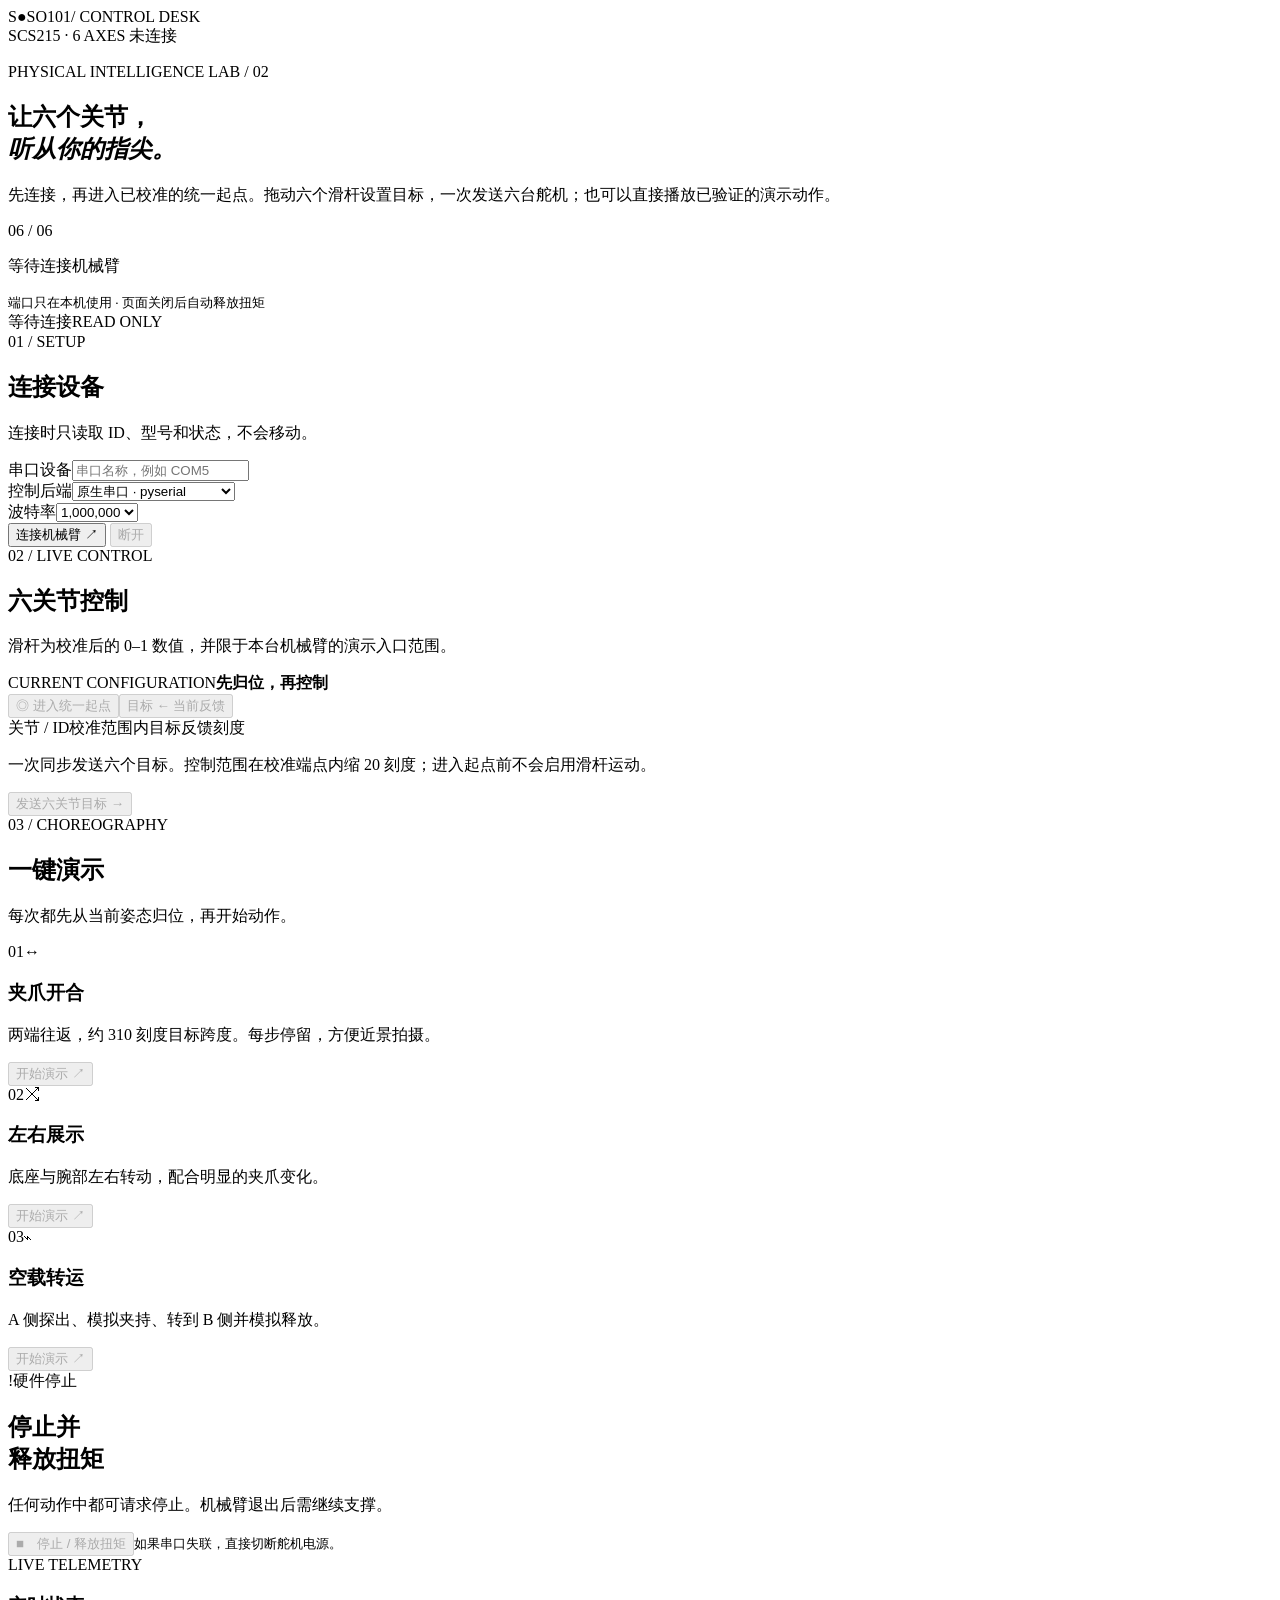
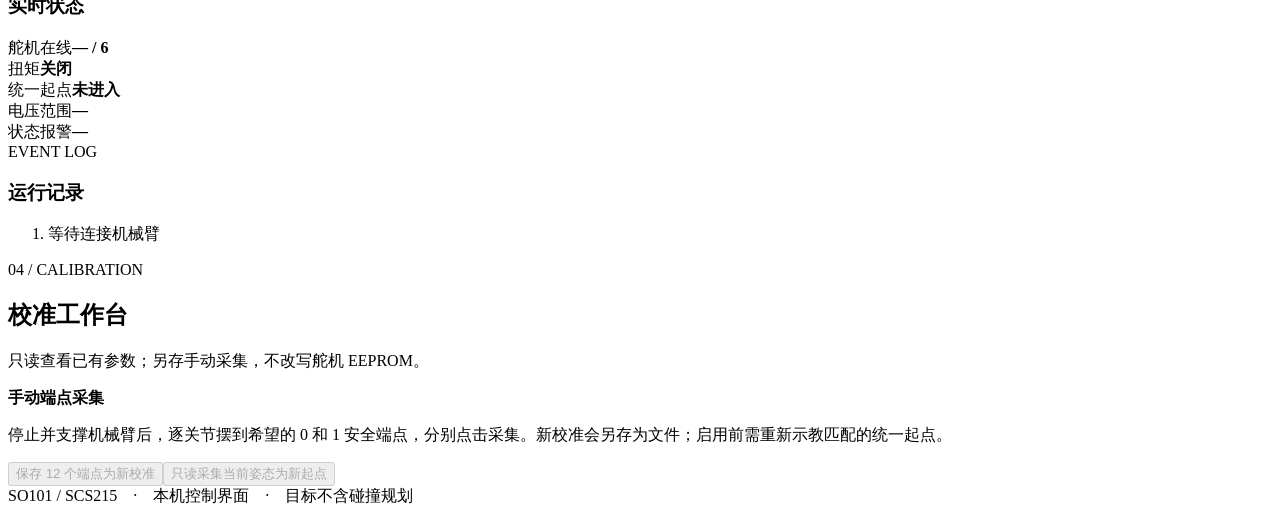
==== src/eai_robot/arm/desk_assets/index.html @ 9f1001ba "Add portable SCS215 six-joint control and documentation" ====
<!doctype html>
<html lang="zh-CN">
<head>
  <meta charset="utf-8">
  <meta name="viewport" content="width=device-width, initial-scale=1">
  <meta name="theme-color" content="#121d26">
  <title>SO101 · 六关节控制台</title>
  <link rel="stylesheet" href="/app.css">
  <script src="/app.js" defer></script>
</head>
<body>
  <div class="app-shell">
    <header class="topbar">
      <div class="brand"><span class="brand-symbol">S<span class="brand-dot">●</span></span><span>SO101<span class="brand-sub">/ CONTROL DESK</span></span></div>
      <div class="header-right"><span class="eyebrow">SCS215 · 6 AXES</span><span id="connection-badge" class="status-pill"><i></i> 未连接</span></div>
    </header>

    <main>
      <section class="hero">
        <div>
          <p class="kicker">PHYSICAL INTELLIGENCE LAB / 02</p>
          <h1>让六个关节，<br><em>听从你的指尖。</em></h1>
          <p class="hero-copy">先连接，再进入已校准的统一起点。拖动六个滑杆设置目标，一次发送六台舵机；也可以直接播放已验证的演示动作。</p>
        </div>
        <div class="hero-meter" aria-label="当前连接摘要">
          <div class="meter-mark">06<span> / 06</span></div>
          <span class="meter-line"></span>
          <p id="hero-state">等待连接机械臂</p>
          <small>端口只在本机使用 · 页面关闭后自动释放扭矩</small>
        </div>
      </section>

      <div class="status-ribbon" role="status" aria-live="polite"><span class="ribbon-bullet"></span><span id="status-text">等待连接</span><span id="motion-label">READ ONLY</span></div>

      <section class="workspace-grid">
        <div class="main-column">
          <div class="section-head"><div><span class="section-index">01 / SETUP</span><h2>连接设备</h2></div><p>连接时只读取 ID、型号和状态，不会移动。</p></div>
          <div class="panel connection-panel">
            <div class="form-field port-field"><label for="device-port">串口设备</label><input id="device-port" type="text" spellcheck="false" autocomplete="off" placeholder="串口名称，例如 COM5"></div>
            <div class="form-field"><label for="backend">控制后端</label><select id="backend"><option value="serial">原生串口 · pyserial</option><option value="lerobot">LeRobot · SCS215 适配</option></select></div>
            <div class="form-field baud-field"><label for="baudrate">波特率</label><select id="baudrate"><option value="1000000">1,000,000</option><option value="500000">500,000</option><option value="250000">250,000</option><option value="115200">115,200</option></select></div>
            <button id="connect-btn" class="button button-dark">连接机械臂 <span aria-hidden="true">↗</span></button>
            <button id="disconnect-btn" class="button button-ghost" disabled>断开</button>
          </div>

          <div class="section-head control-head"><div><span class="section-index">02 / LIVE CONTROL</span><h2>六关节控制</h2></div><p>滑杆为校准后的 0–1 数值，并限于本台机械臂的演示入口范围。</p></div>
          <div class="panel arm-panel">
            <div class="arm-panel-top"><div><span class="mini-eyebrow">CURRENT CONFIGURATION</span><strong>先归位，再控制</strong></div><div class="arm-panel-actions"><button id="home-btn" class="button button-light" disabled>◎ 进入统一起点</button><button id="reset-target-btn" class="button button-plain" disabled>目标 ← 当前反馈</button></div></div>
            <div class="axis-header"><span>关节 / ID</span><span>校准范围内目标</span><span>反馈刻度</span></div>
            <div id="axis-list" class="axis-list"></div>
            <div class="arm-panel-bottom"><p>一次同步发送六个目标。控制范围在校准端点内缩 20 刻度；进入起点前不会启用滑杆运动。</p><button id="send-btn" class="button button-primary" disabled>发送六关节目标 <span aria-hidden="true">→</span></button></div>
          </div>

          <div class="section-head"><div><span class="section-index">03 / CHOREOGRAPHY</span><h2>一键演示</h2></div><p>每次都先从当前姿态归位，再开始动作。</p></div>
          <div class="demo-grid">
            <article class="demo-card"><span class="demo-number">01</span><span class="demo-glyph">↔</span><h3>夹爪开合</h3><p>两端往返，约 310 刻度目标跨度。每步停留，方便近景拍摄。</p><button data-demo="gripper" class="button demo-button" disabled>开始演示 <span>↗</span></button></article>
            <article class="demo-card"><span class="demo-number">02</span><span class="demo-glyph">⤨</span><h3>左右展示</h3><p>底座与腕部左右转动，配合明显的夹爪变化。</p><button data-demo="showcase" class="button demo-button" disabled>开始演示 <span>↗</span></button></article>
            <article class="demo-card"><span class="demo-number">03</span><span class="demo-glyph">⌁</span><h3>空载转运</h3><p>A 侧探出、模拟夹持、转到 B 侧并模拟释放。</p><button data-demo="transfer" class="button demo-button" disabled>开始演示 <span>↗</span></button></article>
          </div>
        </div>

        <aside class="side-column">
          <div class="safety-panel"><div class="safety-top"><span class="safety-icon">!</span><span>硬件停止</span></div><h2>停止并<br>释放扭矩</h2><p>任何动作中都可请求停止。机械臂退出后需继续支撑。</p><button id="stop-btn" class="stop-button" disabled>■　停止 / 释放扭矩</button><small>如果串口失联，直接切断舵机电源。</small></div>
          <div class="telemetry-panel"><span class="section-index">LIVE TELEMETRY</span><h3>实时状态</h3><div class="telemetry-row"><span>舵机在线</span><strong id="online-count">— / 6</strong></div><div class="telemetry-row"><span>扭矩</span><strong id="torque-state">关闭</strong></div><div class="telemetry-row"><span>统一起点</span><strong id="home-state">未进入</strong></div><div class="telemetry-row"><span>电压范围</span><strong id="voltage-range">—</strong></div><div class="telemetry-row"><span>状态报警</span><strong id="fault-count">—</strong></div></div>
          <div class="log-panel"><div class="log-head"><span class="section-index">EVENT LOG</span><h3>运行记录</h3></div><ol id="event-list" aria-live="polite"><li>等待连接机械臂</li></ol></div>
        </aside>
      </section>

      <section class="calibration-section"><div class="section-head"><div><span class="section-index">04 / CALIBRATION</span><h2>校准工作台</h2></div><p>只读查看已有参数；另存手动采集，不改写舵机 EEPROM。</p></div>
        <div class="panel calibration-panel"><div class="calibration-note"><strong>手动端点采集</strong><p>停止并支撑机械臂后，逐关节摆到希望的 0 和 1 安全端点，分别点击采集。新校准会另存为文件；启用前需重新示教匹配的统一起点。</p></div><div id="calibration-list" class="calibration-list"></div><div class="calibration-actions"><button id="save-cal-btn" class="button button-light" disabled>保存 12 个端点为新校准</button><button id="teach-btn" class="button button-plain" disabled>只读采集当前姿态为新起点</button></div></div>
      </section>
      <footer>SO101 / SCS215　·　本机控制界面　·　目标不含碰撞规划</footer>
    </main>
  </div>
</body>
</html>
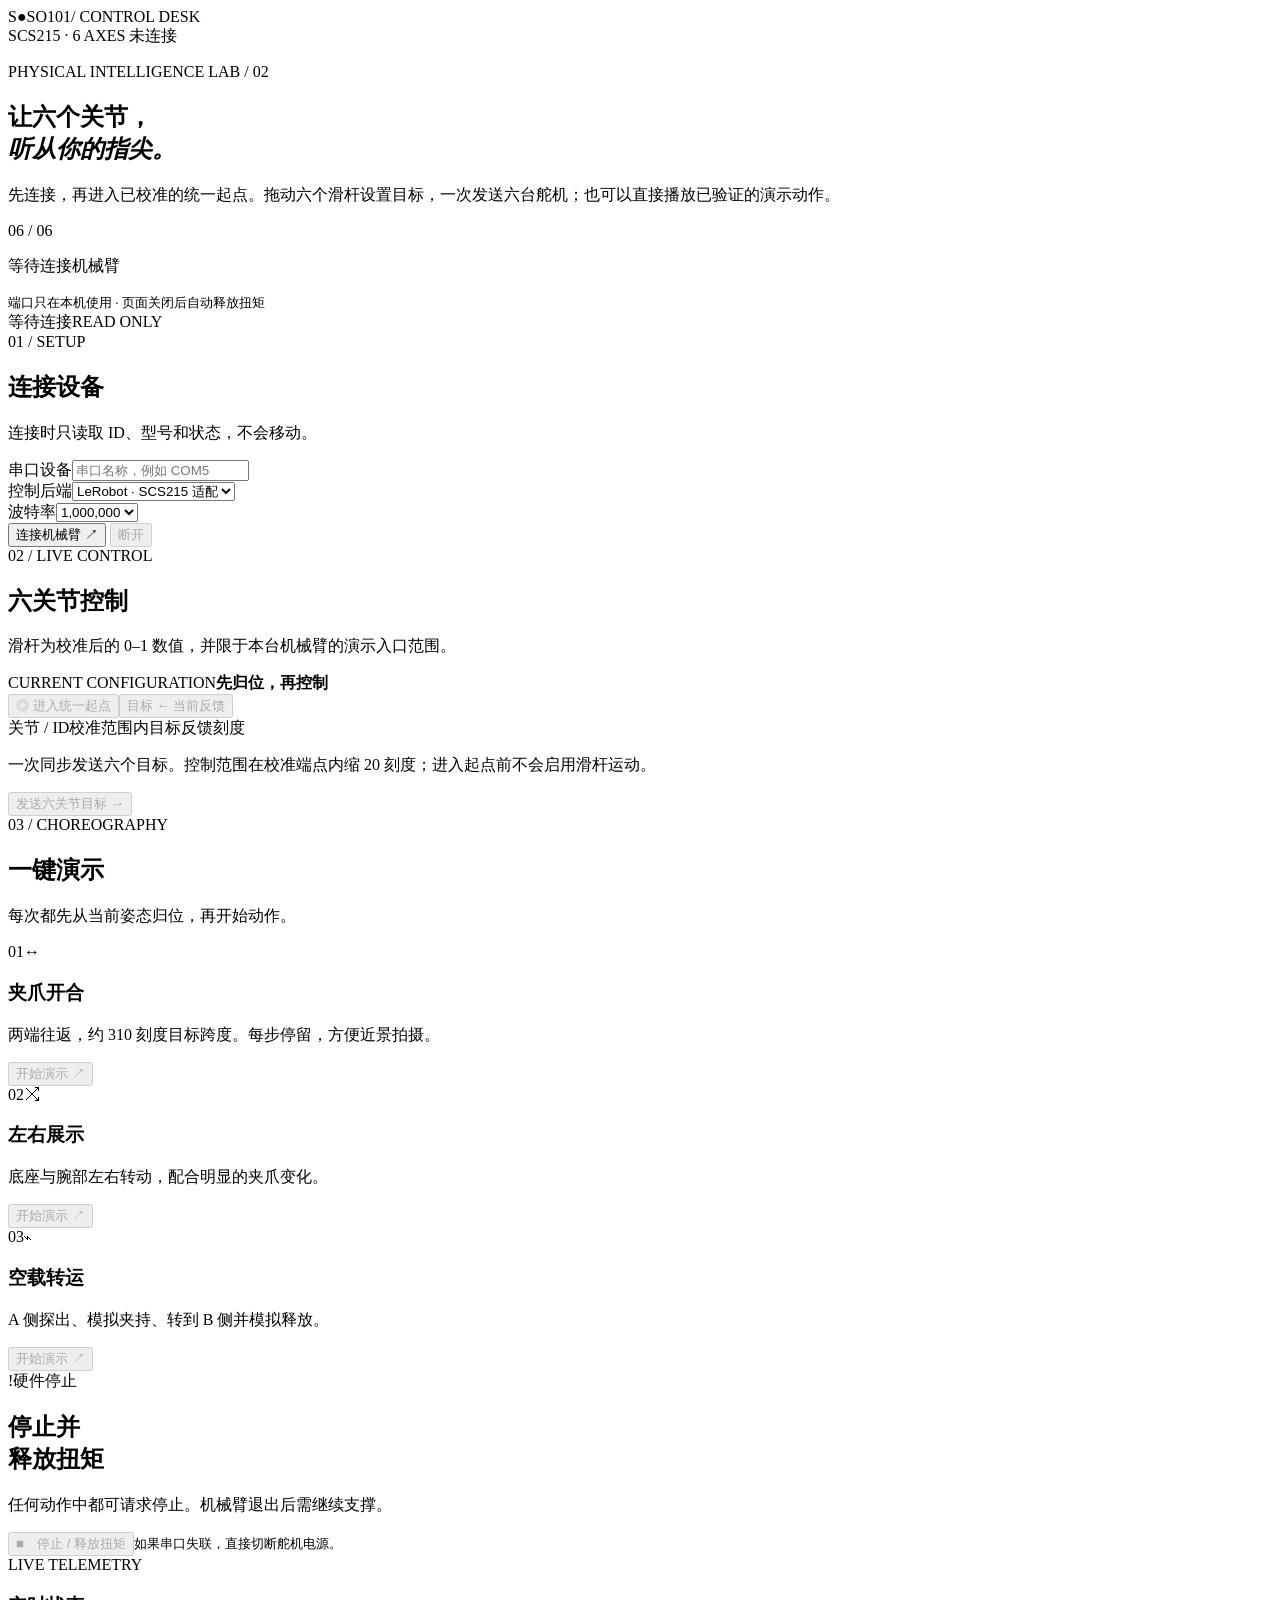
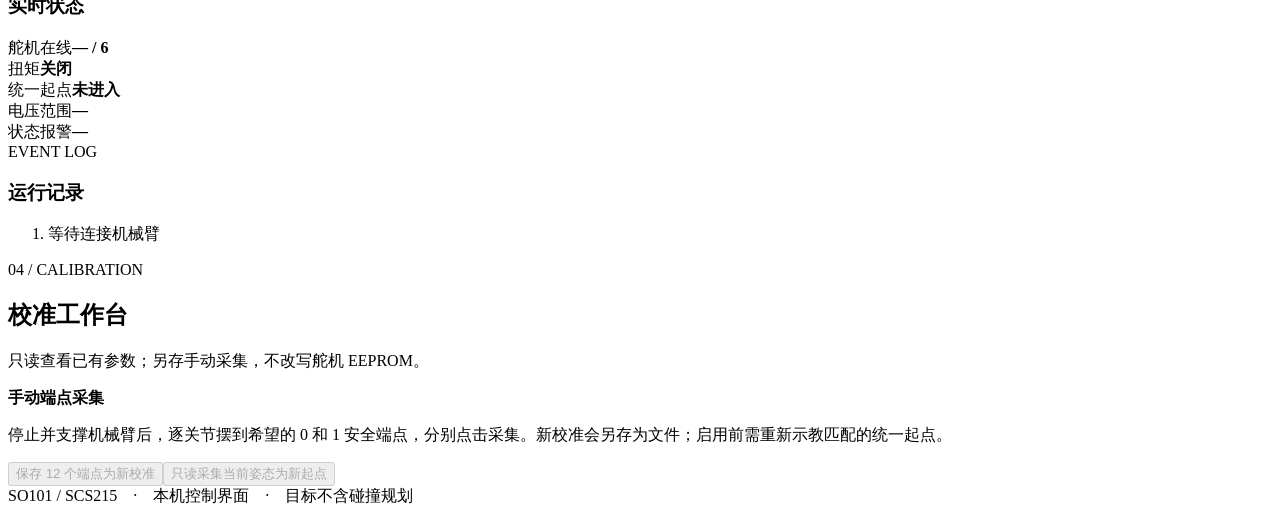
==== commit 592fb47f: "Add shared SCS215 plugin for standard LeRobot CLI" ====
--- a/src/eai_robot/arm/desk_assets/index.html
+++ b/src/eai_robot/arm/desk_assets/index.html
@@ -37,7 +37,7 @@
           <div class="section-head"><div><span class="section-index">01 / SETUP</span><h2>连接设备</h2></div><p>连接时只读取 ID、型号和状态，不会移动。</p></div>
           <div class="panel connection-panel">
             <div class="form-field port-field"><label for="device-port">串口设备</label><input id="device-port" type="text" spellcheck="false" autocomplete="off" placeholder="串口名称，例如 COM5"></div>
-            <div class="form-field"><label for="backend">控制后端</label><select id="backend"><option value="serial">原生串口 · pyserial</option><option value="lerobot">LeRobot · SCS215 适配</option></select></div>
+            <div class="form-field"><label for="backend">控制后端</label><select id="backend"><option value="lerobot">LeRobot · SCS215 适配</option><option value="serial">原生串口 · 诊断对照</option></select></div>
             <div class="form-field baud-field"><label for="baudrate">波特率</label><select id="baudrate"><option value="1000000">1,000,000</option><option value="500000">500,000</option><option value="250000">250,000</option><option value="115200">115,200</option></select></div>
             <button id="connect-btn" class="button button-dark">连接机械臂 <span aria-hidden="true">↗</span></button>
             <button id="disconnect-btn" class="button button-ghost" disabled>断开</button>
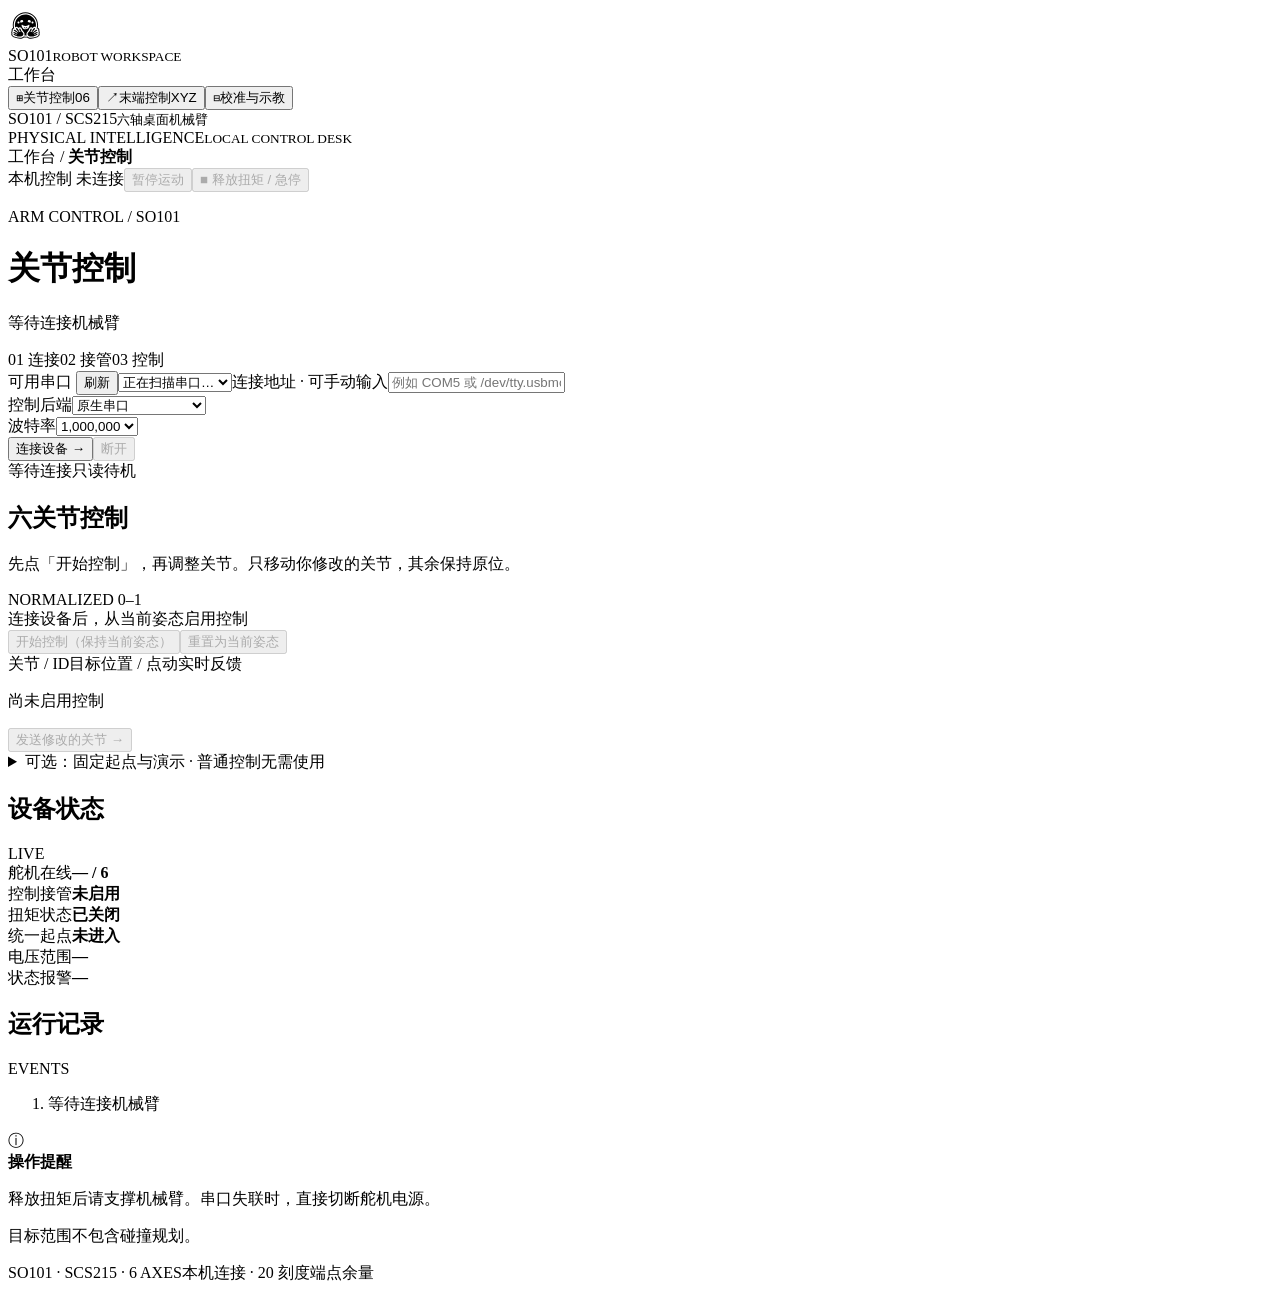
==== commit 3f3d0a67: "Add independent joint takeover and Cartesian control to arm desk" ====
--- a/src/eai_robot/arm/desk_assets/index.html
+++ b/src/eai_robot/arm/desk_assets/index.html
@@ -3,74 +3,85 @@
 <head>
   <meta charset="utf-8">
   <meta name="viewport" content="width=device-width, initial-scale=1">
-  <meta name="theme-color" content="#121d26">
-  <title>SO101 · 六关节控制台</title>
+  <meta name="theme-color" content="#202329">
+  <title>SO101 · 机械臂工作台</title>
   <link rel="stylesheet" href="/app.css">
   <script src="/app.js" defer></script>
 </head>
 <body>
   <div class="app-shell">
-    <header class="topbar">
-      <div class="brand"><span class="brand-symbol">S<span class="brand-dot">●</span></span><span>SO101<span class="brand-sub">/ CONTROL DESK</span></span></div>
-      <div class="header-right"><span class="eyebrow">SCS215 · 6 AXES</span><span id="connection-badge" class="status-pill"><i></i> 未连接</span></div>
-    </header>
-
-    <main>
-      <section class="hero">
-        <div>
-          <p class="kicker">PHYSICAL INTELLIGENCE LAB / 02</p>
-          <h1>让六个关节，<br><em>听从你的指尖。</em></h1>
-          <p class="hero-copy">先连接，再进入已校准的统一起点。拖动六个滑杆设置目标，一次发送六台舵机；也可以直接播放已验证的演示动作。</p>
+    <aside class="navigation">
+      <div class="brand"><!-- Official Hugging Face monochrome SVG: https://huggingface.co/brand -->
+      <span class="brand-symbol brand-hf"><img src="[data-uri]" alt="Hugging Face" width="35" height="35"></span><div>SO101<small>ROBOT WORKSPACE</small></div></div>
+      <div class="nav-caption">工作台</div>
+      <nav aria-label="工作台导航"><button id="control-tab" class="nav-item active" aria-current="page" aria-controls="control-view" data-view="control"><span aria-hidden="true">⊞</span>关节控制<span class="nav-count">06</span></button><button id="cartesian-tab" class="nav-item" aria-controls="cartesian-view" data-view="cartesian"><span aria-hidden="true">↗</span>末端控制<span class="nav-count">XYZ</span></button><button id="calibration-tab" class="nav-item" aria-controls="calibration-view" data-view="calibration"><span aria-hidden="true">⊟</span>校准与示教</button></nav>
+      <div class="nav-device"><span class="device-dot"></span><div>SO101 / SCS215<small>六轴桌面机械臂</small></div></div>
+      <div class="nav-footer">PHYSICAL INTELLIGENCE<small>LOCAL CONTROL DESK</small></div>
+    </aside>
+    <div class="workspace">
+      <header class="topbar"><div class="breadcrumb">工作台 <span>/</span> <strong id="page-name">关节控制</strong></div><div class="header-right"><span class="local-label">本机控制</span><span id="connection-badge" class="status-pill"><i></i> 未连接</span><button id="pause-btn" class="button button-ghost" disabled>暂停运动</button><button id="stop-btn" class="stop-button" disabled><span aria-hidden="true">■</span> 释放扭矩 / 急停</button></div></header>
+      <main>
+        <div class="page-heading"><div><p class="kicker">ARM CONTROL / SO101</p><h1 id="page-title">关节控制</h1><p id="hero-state">等待连接机械臂</p></div><div class="workflow"><span id="step-connect">01 连接</span><i></i><span id="step-enable">02 接管</span><i></i><span id="step-control">03 控制</span></div></div>
+        <section class="panel connection-panel" aria-label="设备连接"><div id="connection-summary" hidden><strong>设备已连接</strong><small id="connection-summary-port"></small></div>
+          <div class="form-field port-field"><label for="port-select">可用串口 <button id="refresh-ports-btn" class="port-refresh" type="button">刷新</button></label><select id="port-select" aria-label="可用串口"><option value="">正在扫描串口…</option></select><label class="manual-port-label" for="device-port">连接地址 · 可手动输入</label><input id="device-port" type="text" spellcheck="false" autocomplete="off" placeholder="例如 COM5 或 /dev/tty.usbmodem…"></div>
+          <div class="form-field"><label for="backend">控制后端</label><select id="backend"><option value="serial">原生串口</option><option value="lerobot">LeRobot · SCS215</option></select></div>
+          <div class="form-field baud-field"><label for="baudrate">波特率</label><select id="baudrate"><option value="1000000">1,000,000</option><option value="500000">500,000</option><option value="250000">250,000</option><option value="115200">115,200</option></select></div>
+          <button id="connect-btn" class="button button-dark">连接设备 <span aria-hidden="true">→</span></button><button id="disconnect-btn" class="button button-ghost" disabled>断开</button>
+        </section>
+        <div class="status-ribbon" role="status" aria-live="polite"><span class="ribbon-bullet"></span><span id="status-text">等待连接</span><span id="motion-label">只读待机</span></div>
+        <div class="workspace-grid">
+          <div class="main-column">
+            <section id="control-view" aria-labelledby="control-tab">
+              <div class="panel arm-panel"><div class="panel-heading"><div><h2>六关节控制</h2><p>先点「开始控制」，再调整关节。只移动你修改的关节，其余保持原位。</p></div><span class="tag">NORMALIZED 0–1</span></div>
+                <div class="arm-panel-top"><span id="control-hint">连接设备后，从当前姿态启用控制</span><div class="arm-panel-actions"><button id="enable-btn" class="button button-primary" disabled>开始控制（保持当前姿态）</button><button id="reset-target-btn" class="button button-plain" disabled>重置为当前姿态</button></div></div>
+                <div class="axis-header"><span>关节 / ID</span><span>目标位置 / 点动</span><span>实时反馈</span></div><div id="axis-list" class="axis-list"></div>
+                <div class="arm-panel-bottom"><p id="target-state">尚未启用控制</p><button id="send-btn" class="button button-primary" disabled>发送修改的关节 <span aria-hidden="true">→</span></button></div>
+              </div>
+              <details class="optional-motion"><summary>可选：固定起点与演示 · 普通控制无需使用</summary><div class="optional-home"><button id="home-btn" class="button button-ghost" disabled>移动到固定起点</button><p>仅用于预设路径，有额外的起始姿态要求。</p></div><div id="optional-status" role="status" aria-live="polite"></div><div class="section-head"><h2>动作演示</h2><p>自动归位 → 执行动作 → 返回起点</p></div>
+              <div class="demo-grid">
+                <article class="demo-card"><span class="demo-glyph" aria-hidden="true">↔</span><div><h3>夹爪开合</h3><p>夹爪两端往返，逐步停留</p></div><button data-demo="gripper" class="demo-button" aria-label="开始夹爪开合演示" disabled>↗</button></article>
+                <article class="demo-card"><span class="demo-glyph" aria-hidden="true">⤨</span><div><h3>左右展示</h3><p>底座、腕部与夹爪联动</p></div><button data-demo="showcase" class="demo-button" aria-label="开始左右展示演示" disabled>↗</button></article>
+                <article class="demo-card"><span class="demo-glyph" aria-hidden="true">⌁</span><div><h3>空载转运</h3><p>A 侧夹持，B 侧模拟释放</p></div><button data-demo="transfer" class="demo-button" aria-label="开始空载转运演示" disabled>↗</button></article>
+              </div>
+              </details>
+            </section>
+            <section id="cartesian-view" hidden aria-labelledby="cartesian-tab">
+              <div class="panel tcp-panel">
+                <div class="panel-heading"><div><h2>末端位置</h2><p>底座坐标系 · mm · 编码器经过模型推算</p></div><span class="tag">POSITION / XYZ</span></div>
+                <div class="tcp-readings"><div><span>X</span><strong id="tcp-x">—</strong></div><div><span>Y</span><strong id="tcp-y">—</strong></div><div><span>Z</span><strong id="tcp-z">—</strong></div></div>
+                <div class="tcp-feedback"><span id="tcp-target">目标 —</span><span id="tcp-error">跟随误差 —</span></div>
+                <div class="tcp-enable"><p id="tcp-hint">连接设备后，从当前姿态接管；无需归位。</p><button id="tcp-enable-btn" class="button button-primary" disabled>开始控制（保持当前姿态）</button></div>
+              </div>
+              <div class="panel tcp-drive-panel">
+                <div class="panel-heading"><div><h2>方向移动</h2><p>连续模式按住移动，松开保持；单步模式点击移动一次。</p></div><span class="tag">BASE FRAME</span></div>
+                <div class="tcp-settings"><div class="mode-switch" role="group" aria-label="末端移动方式"><button id="continuous-mode" class="active" aria-pressed="true">连续移动</button><button id="step-mode" aria-pressed="false">单步移动</button></div><label>速度 mm/s <input id="tcp-speed" type="number" min="2" max="30" step="1" value="15"></label><div class="speed-presets"><button data-speed="5">5</button><button data-speed="15" class="active">15</button><button data-speed="30">30</button></div><label id="step-distance-wrap" hidden>单步 mm <select id="tcp-distance"><option>1</option><option selected>5</option><option>10</option></select></label></div>
+                <div class="coordinate-guide"><svg viewBox="0 0 150 62" role="img" aria-label="底座坐标示意：X 前、Y 左、Z 上"><path d="M65 45 L122 45 M65 45 L27 58 M65 45 L65 10" stroke="#8793a0" fill="none"/><path d="M116 41 L123 45 L116 49 M31 53 L26 58 L34 58 M61 16 L65 9 L69 16" stroke="#e76b31" fill="none"/><text x="127" y="49">X</text><text x="12" y="61">Y</text><text x="73" y="14">Z</text><rect x="61" y="41" width="8" height="8" fill="#34414e"/></svg><p>底座坐标示意<br>方向以模型为准，与屏幕视角无关</p></div><div class="tcp-directions"><button data-direction="1,0,0" aria-label="末端 X 正向" disabled><strong>+X</strong><small>W · 前</small></button><button data-direction="0,1,0" aria-label="末端 Y 正向" disabled><strong>+Y</strong><small>A · 左</small></button><button data-direction="0,0,1" aria-label="末端 Z 正向" disabled><strong>+Z</strong><small>R · 上</small></button><button data-direction="-1,0,0" aria-label="末端 X 负向" disabled><strong>−X</strong><small>S · 后</small></button><button data-direction="0,-1,0" aria-label="末端 Y 负向" disabled><strong>−Y</strong><small>D · 右</small></button><button data-direction="0,0,-1" aria-label="末端 Z 负向" disabled><strong>−Z</strong><small>F · 下</small></button></div>
+                <div class="keyboard-bar"><button id="keyboard-btn" class="button button-dark" aria-pressed="false" disabled>开启键盘控制</button><p id="keyboard-hint">W/S：X± · A/D：Y± · R/F：Z±<br>Esc 暂停并保持扭矩 · 空格立即释放扭矩</p></div>
+                <p id="tcp-notice" role="status" aria-live="polite">只控制 XYZ，末端朝向可能变化。方向以底座坐标系为准。</p>
+              </div>
+              <div class="panel tcp-position-panel">
+                <div class="panel-heading"><div><h2>指定位置 · 直线移动</h2><p>先预览整条路径，再执行。路径可解不代表通过碰撞检查。</p></div></div>
+                <div class="xyz-inputs"><label>X / mm<input id="target-x" type="number" step="1"></label><label>Y / mm<input id="target-y" type="number" step="1"></label><label>Z / mm<input id="target-z" type="number" step="1"></label></div>
+                <div class="tcp-position-actions"><button id="tcp-copy" class="button button-ghost" disabled>填入当前位置</button><button id="tcp-preview" class="button button-dark" disabled>预览路径</button><button id="tcp-execute" class="button button-primary" disabled>执行直线移动</button></div>
+                <div id="path-preview" hidden><div class="path-projections"><div><span>XY · 俯视 / mm</span><svg id="path-xy" viewBox="0 0 300 150" role="img" aria-label="直线路径 XY 预览"></svg></div><div><span>XZ · 侧视 / mm</span><svg id="path-xz" viewBox="0 0 300 150" role="img" aria-label="直线路径 XZ 预览"></svg></div></div><p id="path-summary"></p><p id="path-joints"></p></div>
+              </div>
+              <div class="panel tcp-gripper-panel"><div><h2>夹爪 · 独立控制</h2><p>夹爪不参与 XYZ 求解，末端运动期间保持原位。</p></div><button id="tcp-grip-minus" class="button button-ghost" disabled>−5 刻度</button><button id="tcp-grip-plus" class="button button-ghost" disabled>+5 刻度</button><strong id="tcp-grip-feedback">—</strong></div>
+            </section>
+            <section id="calibration-view" hidden aria-labelledby="calibration-tab">
+              <div class="panel calibration-panel"><div class="panel-heading"><div><h2>校准与起点示教</h2><p>采集当前机械臂的位置，另存参数文件。</p></div><span class="tag">READ ONLY CAPTURE</span></div>
+                <div class="calibration-note"><strong>先支撑机械臂，并释放扭矩</strong><p>逐关节摆到安全端点，分别采集 0 和 1。新校准另存为文件，不写入舵机 EEPROM；普通控制可独立启用，归位与演示需要匹配的起点。</p></div><div id="calibration-list" class="calibration-list"></div><div class="calibration-actions"><button id="teach-btn" class="button button-ghost" disabled>采集当前姿态为新起点</button><button id="save-cal-btn" class="button button-primary" disabled>另存 12 个校准端点</button></div>
+              </div>
+            </section>
+          </div>
+          <aside class="side-column">
+            <div class="telemetry-panel panel"><div class="aside-heading"><h2>设备状态</h2><span class="live-label">LIVE</span></div><div class="telemetry-row"><span>舵机在线</span><strong id="online-count">— / 6</strong></div><div class="telemetry-row"><span>控制接管</span><strong id="control-state">未启用</strong></div><div class="telemetry-row"><span>扭矩状态</span><strong id="torque-state">已关闭</strong></div><div class="telemetry-row"><span>统一起点</span><strong id="home-state">未进入</strong></div><div class="telemetry-row"><span>电压范围</span><strong id="voltage-range">—</strong></div><div class="telemetry-row"><span>状态报警</span><strong id="fault-count">—</strong></div></div>
+            <div class="log-panel panel"><div class="aside-heading"><h2>运行记录</h2><span class="tag">EVENTS</span></div><ol id="event-list" aria-live="polite"><li>等待连接机械臂</li></ol></div>
+            <div class="safety-note"><span aria-hidden="true">ⓘ</span><div><strong>操作提醒</strong><p>释放扭矩后请支撑机械臂。串口失联时，直接切断舵机电源。</p><p>目标范围不包含碰撞规划。</p></div></div>
+          </aside>
         </div>
-        <div class="hero-meter" aria-label="当前连接摘要">
-          <div class="meter-mark">06<span> / 06</span></div>
-          <span class="meter-line"></span>
-          <p id="hero-state">等待连接机械臂</p>
-          <small>端口只在本机使用 · 页面关闭后自动释放扭矩</small>
-        </div>
-      </section>
-
-      <div class="status-ribbon" role="status" aria-live="polite"><span class="ribbon-bullet"></span><span id="status-text">等待连接</span><span id="motion-label">READ ONLY</span></div>
-
-      <section class="workspace-grid">
-        <div class="main-column">
-          <div class="section-head"><div><span class="section-index">01 / SETUP</span><h2>连接设备</h2></div><p>连接时只读取 ID、型号和状态，不会移动。</p></div>
-          <div class="panel connection-panel">
-            <div class="form-field port-field"><label for="device-port">串口设备</label><input id="device-port" type="text" spellcheck="false" autocomplete="off" placeholder="串口名称，例如 COM5"></div>
-            <div class="form-field"><label for="backend">控制后端</label><select id="backend"><option value="lerobot">LeRobot · SCS215 适配</option><option value="serial">原生串口 · 诊断对照</option></select></div>
-            <div class="form-field baud-field"><label for="baudrate">波特率</label><select id="baudrate"><option value="1000000">1,000,000</option><option value="500000">500,000</option><option value="250000">250,000</option><option value="115200">115,200</option></select></div>
-            <button id="connect-btn" class="button button-dark">连接机械臂 <span aria-hidden="true">↗</span></button>
-            <button id="disconnect-btn" class="button button-ghost" disabled>断开</button>
-          </div>
-
-          <div class="section-head control-head"><div><span class="section-index">02 / LIVE CONTROL</span><h2>六关节控制</h2></div><p>滑杆为校准后的 0–1 数值，并限于本台机械臂的演示入口范围。</p></div>
-          <div class="panel arm-panel">
-            <div class="arm-panel-top"><div><span class="mini-eyebrow">CURRENT CONFIGURATION</span><strong>先归位，再控制</strong></div><div class="arm-panel-actions"><button id="home-btn" class="button button-light" disabled>◎ 进入统一起点</button><button id="reset-target-btn" class="button button-plain" disabled>目标 ← 当前反馈</button></div></div>
-            <div class="axis-header"><span>关节 / ID</span><span>校准范围内目标</span><span>反馈刻度</span></div>
-            <div id="axis-list" class="axis-list"></div>
-            <div class="arm-panel-bottom"><p>一次同步发送六个目标。控制范围在校准端点内缩 20 刻度；进入起点前不会启用滑杆运动。</p><button id="send-btn" class="button button-primary" disabled>发送六关节目标 <span aria-hidden="true">→</span></button></div>
-          </div>
-
-          <div class="section-head"><div><span class="section-index">03 / CHOREOGRAPHY</span><h2>一键演示</h2></div><p>每次都先从当前姿态归位，再开始动作。</p></div>
-          <div class="demo-grid">
-            <article class="demo-card"><span class="demo-number">01</span><span class="demo-glyph">↔</span><h3>夹爪开合</h3><p>两端往返，约 310 刻度目标跨度。每步停留，方便近景拍摄。</p><button data-demo="gripper" class="button demo-button" disabled>开始演示 <span>↗</span></button></article>
-            <article class="demo-card"><span class="demo-number">02</span><span class="demo-glyph">⤨</span><h3>左右展示</h3><p>底座与腕部左右转动，配合明显的夹爪变化。</p><button data-demo="showcase" class="button demo-button" disabled>开始演示 <span>↗</span></button></article>
-            <article class="demo-card"><span class="demo-number">03</span><span class="demo-glyph">⌁</span><h3>空载转运</h3><p>A 侧探出、模拟夹持、转到 B 侧并模拟释放。</p><button data-demo="transfer" class="button demo-button" disabled>开始演示 <span>↗</span></button></article>
-          </div>
-        </div>
-
-        <aside class="side-column">
-          <div class="safety-panel"><div class="safety-top"><span class="safety-icon">!</span><span>硬件停止</span></div><h2>停止并<br>释放扭矩</h2><p>任何动作中都可请求停止。机械臂退出后需继续支撑。</p><button id="stop-btn" class="stop-button" disabled>■　停止 / 释放扭矩</button><small>如果串口失联，直接切断舵机电源。</small></div>
-          <div class="telemetry-panel"><span class="section-index">LIVE TELEMETRY</span><h3>实时状态</h3><div class="telemetry-row"><span>舵机在线</span><strong id="online-count">— / 6</strong></div><div class="telemetry-row"><span>扭矩</span><strong id="torque-state">关闭</strong></div><div class="telemetry-row"><span>统一起点</span><strong id="home-state">未进入</strong></div><div class="telemetry-row"><span>电压范围</span><strong id="voltage-range">—</strong></div><div class="telemetry-row"><span>状态报警</span><strong id="fault-count">—</strong></div></div>
-          <div class="log-panel"><div class="log-head"><span class="section-index">EVENT LOG</span><h3>运行记录</h3></div><ol id="event-list" aria-live="polite"><li>等待连接机械臂</li></ol></div>
-        </aside>
-      </section>
-
-      <section class="calibration-section"><div class="section-head"><div><span class="section-index">04 / CALIBRATION</span><h2>校准工作台</h2></div><p>只读查看已有参数；另存手动采集，不改写舵机 EEPROM。</p></div>
-        <div class="panel calibration-panel"><div class="calibration-note"><strong>手动端点采集</strong><p>停止并支撑机械臂后，逐关节摆到希望的 0 和 1 安全端点，分别点击采集。新校准会另存为文件；启用前需重新示教匹配的统一起点。</p></div><div id="calibration-list" class="calibration-list"></div><div class="calibration-actions"><button id="save-cal-btn" class="button button-light" disabled>保存 12 个端点为新校准</button><button id="teach-btn" class="button button-plain" disabled>只读采集当前姿态为新起点</button></div></div>
-      </section>
-      <footer>SO101 / SCS215　·　本机控制界面　·　目标不含碰撞规划</footer>
-    </main>
+        <footer><span>SO101 · SCS215 · 6 AXES</span><span>本机连接 · 20 刻度端点余量</span></footer>
+      </main>
+    </div>
   </div>
 </body>
 </html>
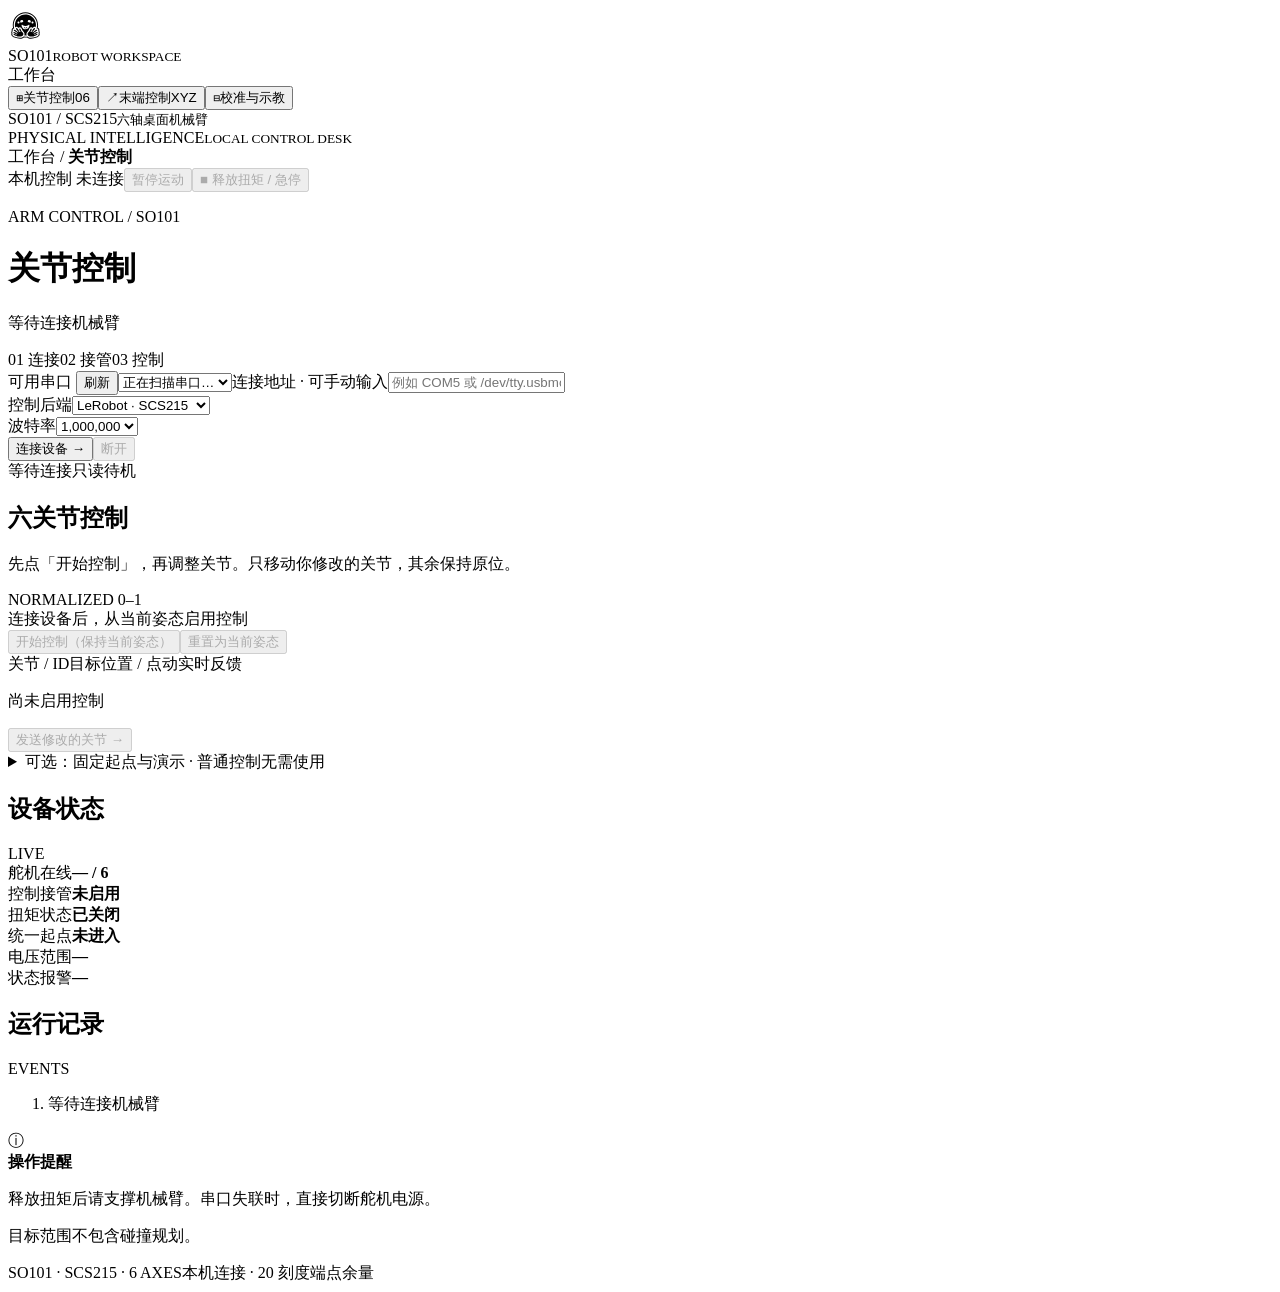
==== commit 4e019fda: "Integrate shared SCS215 plugin with Cartesian desk" ====
--- a/src/eai_robot/arm/desk_assets/index.html
+++ b/src/eai_robot/arm/desk_assets/index.html
@@ -24,7 +24,7 @@
         <div class="page-heading"><div><p class="kicker">ARM CONTROL / SO101</p><h1 id="page-title">关节控制</h1><p id="hero-state">等待连接机械臂</p></div><div class="workflow"><span id="step-connect">01 连接</span><i></i><span id="step-enable">02 接管</span><i></i><span id="step-control">03 控制</span></div></div>
         <section class="panel connection-panel" aria-label="设备连接"><div id="connection-summary" hidden><strong>设备已连接</strong><small id="connection-summary-port"></small></div>
           <div class="form-field port-field"><label for="port-select">可用串口 <button id="refresh-ports-btn" class="port-refresh" type="button">刷新</button></label><select id="port-select" aria-label="可用串口"><option value="">正在扫描串口…</option></select><label class="manual-port-label" for="device-port">连接地址 · 可手动输入</label><input id="device-port" type="text" spellcheck="false" autocomplete="off" placeholder="例如 COM5 或 /dev/tty.usbmodem…"></div>
-          <div class="form-field"><label for="backend">控制后端</label><select id="backend"><option value="serial">原生串口</option><option value="lerobot">LeRobot · SCS215</option></select></div>
+          <div class="form-field"><label for="backend">控制后端</label><select id="backend"><option value="lerobot">LeRobot · SCS215</option><option value="serial">原生串口 · 诊断对照</option></select></div>
           <div class="form-field baud-field"><label for="baudrate">波特率</label><select id="baudrate"><option value="1000000">1,000,000</option><option value="500000">500,000</option><option value="250000">250,000</option><option value="115200">115,200</option></select></div>
           <button id="connect-btn" class="button button-dark">连接设备 <span aria-hidden="true">→</span></button><button id="disconnect-btn" class="button button-ghost" disabled>断开</button>
         </section>
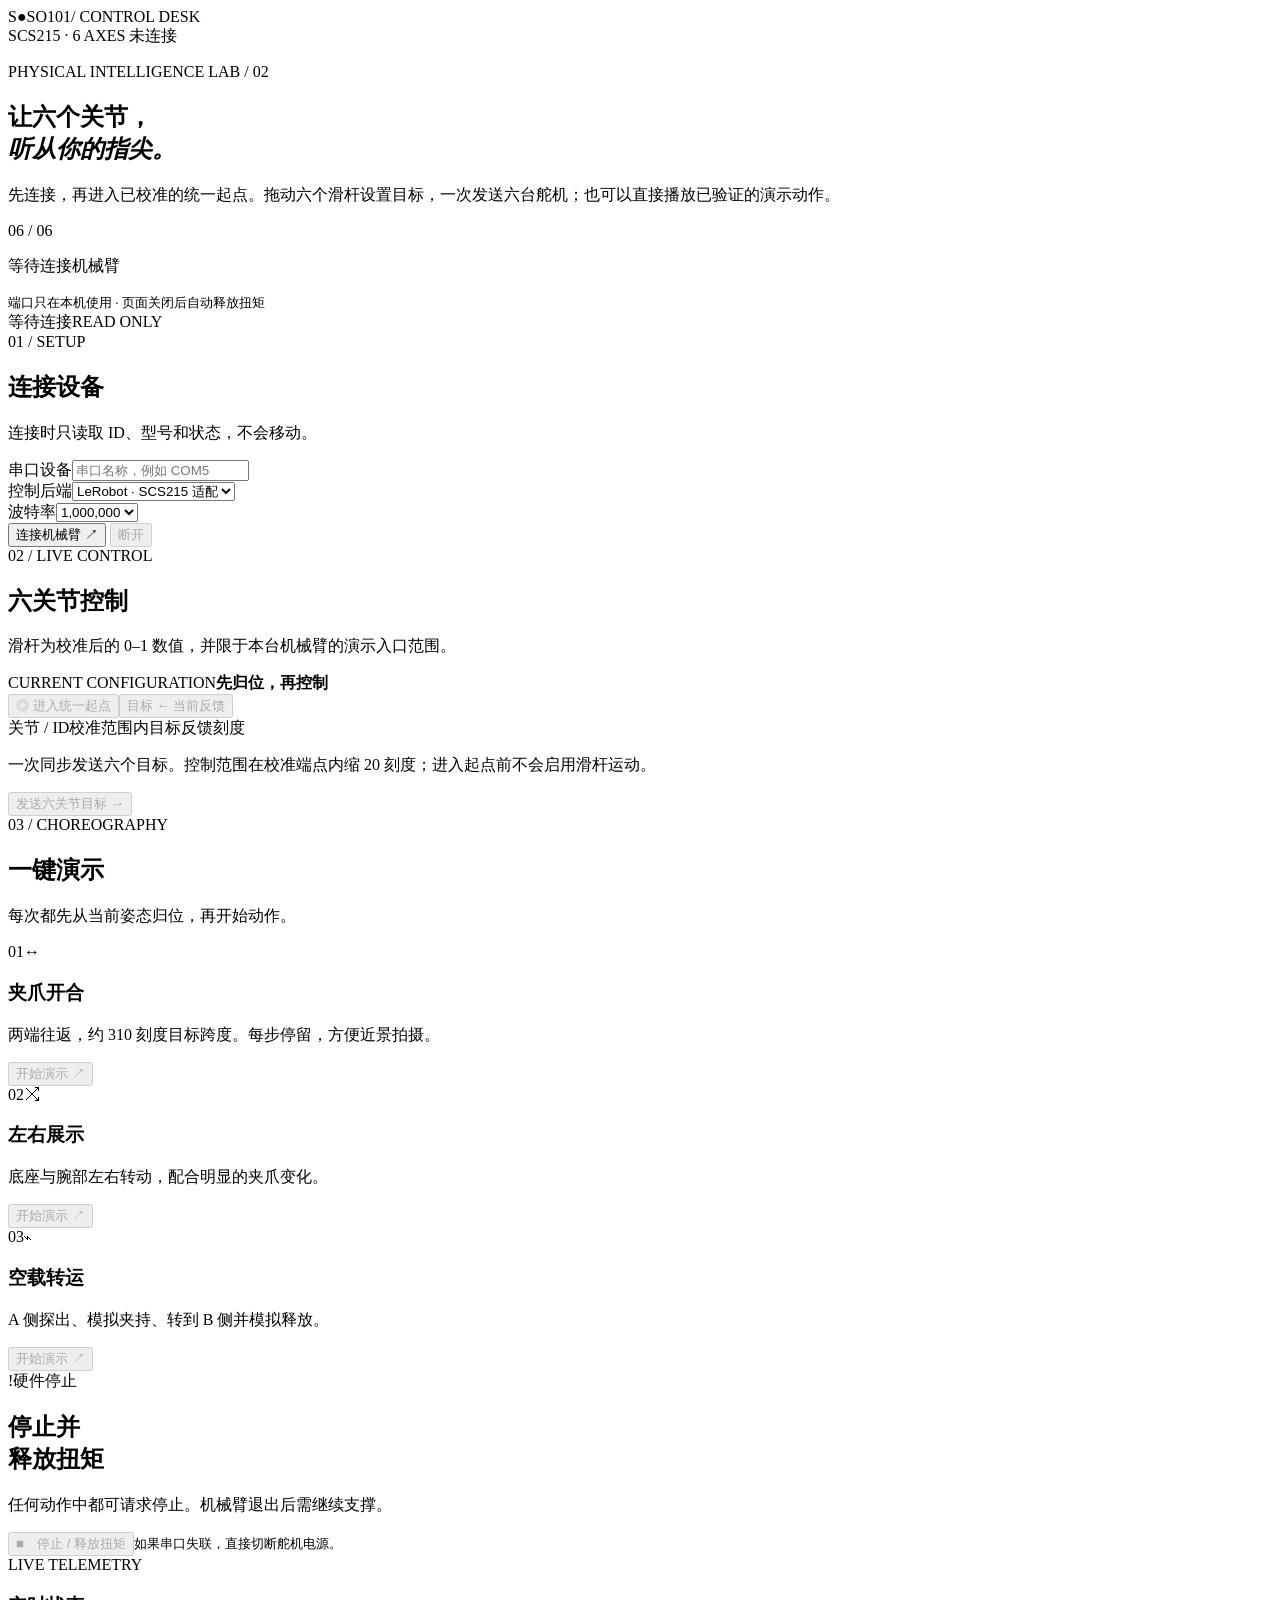
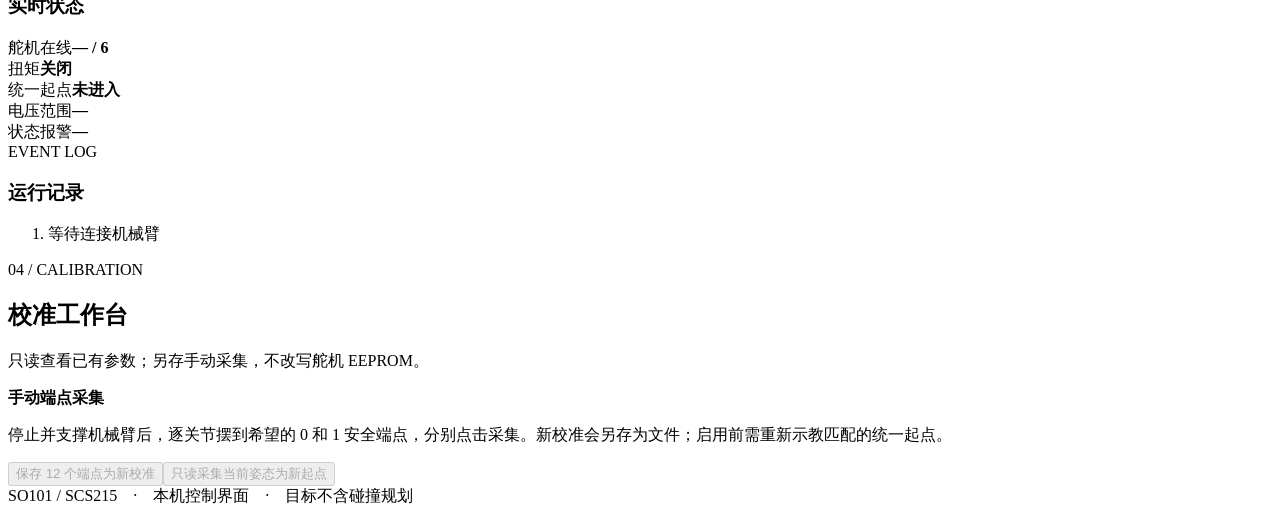
==== commit c7251317: "Merge pull request #5 from EAI-Course-2026/codex/scs215-lerobot-plugin Add shared SCS215 plugin for " ====
--- a/src/eai_robot/arm/desk_assets/index.html
+++ b/src/eai_robot/arm/desk_assets/index.html
@@ -3,85 +3,74 @@
 <head>
   <meta charset="utf-8">
   <meta name="viewport" content="width=device-width, initial-scale=1">
-  <meta name="theme-color" content="#202329">
-  <title>SO101 · 机械臂工作台</title>
+  <meta name="theme-color" content="#121d26">
+  <title>SO101 · 六关节控制台</title>
   <link rel="stylesheet" href="/app.css">
   <script src="/app.js" defer></script>
 </head>
 <body>
   <div class="app-shell">
-    <aside class="navigation">
-      <div class="brand"><!-- Official Hugging Face monochrome SVG: https://huggingface.co/brand -->
-      <span class="brand-symbol brand-hf"><img src="[data-uri]" alt="Hugging Face" width="35" height="35"></span><div>SO101<small>ROBOT WORKSPACE</small></div></div>
-      <div class="nav-caption">工作台</div>
-      <nav aria-label="工作台导航"><button id="control-tab" class="nav-item active" aria-current="page" aria-controls="control-view" data-view="control"><span aria-hidden="true">⊞</span>关节控制<span class="nav-count">06</span></button><button id="cartesian-tab" class="nav-item" aria-controls="cartesian-view" data-view="cartesian"><span aria-hidden="true">↗</span>末端控制<span class="nav-count">XYZ</span></button><button id="calibration-tab" class="nav-item" aria-controls="calibration-view" data-view="calibration"><span aria-hidden="true">⊟</span>校准与示教</button></nav>
-      <div class="nav-device"><span class="device-dot"></span><div>SO101 / SCS215<small>六轴桌面机械臂</small></div></div>
-      <div class="nav-footer">PHYSICAL INTELLIGENCE<small>LOCAL CONTROL DESK</small></div>
-    </aside>
-    <div class="workspace">
-      <header class="topbar"><div class="breadcrumb">工作台 <span>/</span> <strong id="page-name">关节控制</strong></div><div class="header-right"><span class="local-label">本机控制</span><span id="connection-badge" class="status-pill"><i></i> 未连接</span><button id="pause-btn" class="button button-ghost" disabled>暂停运动</button><button id="stop-btn" class="stop-button" disabled><span aria-hidden="true">■</span> 释放扭矩 / 急停</button></div></header>
-      <main>
-        <div class="page-heading"><div><p class="kicker">ARM CONTROL / SO101</p><h1 id="page-title">关节控制</h1><p id="hero-state">等待连接机械臂</p></div><div class="workflow"><span id="step-connect">01 连接</span><i></i><span id="step-enable">02 接管</span><i></i><span id="step-control">03 控制</span></div></div>
-        <section class="panel connection-panel" aria-label="设备连接"><div id="connection-summary" hidden><strong>设备已连接</strong><small id="connection-summary-port"></small></div>
-          <div class="form-field port-field"><label for="port-select">可用串口 <button id="refresh-ports-btn" class="port-refresh" type="button">刷新</button></label><select id="port-select" aria-label="可用串口"><option value="">正在扫描串口…</option></select><label class="manual-port-label" for="device-port">连接地址 · 可手动输入</label><input id="device-port" type="text" spellcheck="false" autocomplete="off" placeholder="例如 COM5 或 /dev/tty.usbmodem…"></div>
-          <div class="form-field"><label for="backend">控制后端</label><select id="backend"><option value="lerobot">LeRobot · SCS215</option><option value="serial">原生串口 · 诊断对照</option></select></div>
-          <div class="form-field baud-field"><label for="baudrate">波特率</label><select id="baudrate"><option value="1000000">1,000,000</option><option value="500000">500,000</option><option value="250000">250,000</option><option value="115200">115,200</option></select></div>
-          <button id="connect-btn" class="button button-dark">连接设备 <span aria-hidden="true">→</span></button><button id="disconnect-btn" class="button button-ghost" disabled>断开</button>
-        </section>
-        <div class="status-ribbon" role="status" aria-live="polite"><span class="ribbon-bullet"></span><span id="status-text">等待连接</span><span id="motion-label">只读待机</span></div>
-        <div class="workspace-grid">
-          <div class="main-column">
-            <section id="control-view" aria-labelledby="control-tab">
-              <div class="panel arm-panel"><div class="panel-heading"><div><h2>六关节控制</h2><p>先点「开始控制」，再调整关节。只移动你修改的关节，其余保持原位。</p></div><span class="tag">NORMALIZED 0–1</span></div>
-                <div class="arm-panel-top"><span id="control-hint">连接设备后，从当前姿态启用控制</span><div class="arm-panel-actions"><button id="enable-btn" class="button button-primary" disabled>开始控制（保持当前姿态）</button><button id="reset-target-btn" class="button button-plain" disabled>重置为当前姿态</button></div></div>
-                <div class="axis-header"><span>关节 / ID</span><span>目标位置 / 点动</span><span>实时反馈</span></div><div id="axis-list" class="axis-list"></div>
-                <div class="arm-panel-bottom"><p id="target-state">尚未启用控制</p><button id="send-btn" class="button button-primary" disabled>发送修改的关节 <span aria-hidden="true">→</span></button></div>
-              </div>
-              <details class="optional-motion"><summary>可选：固定起点与演示 · 普通控制无需使用</summary><div class="optional-home"><button id="home-btn" class="button button-ghost" disabled>移动到固定起点</button><p>仅用于预设路径，有额外的起始姿态要求。</p></div><div id="optional-status" role="status" aria-live="polite"></div><div class="section-head"><h2>动作演示</h2><p>自动归位 → 执行动作 → 返回起点</p></div>
-              <div class="demo-grid">
-                <article class="demo-card"><span class="demo-glyph" aria-hidden="true">↔</span><div><h3>夹爪开合</h3><p>夹爪两端往返，逐步停留</p></div><button data-demo="gripper" class="demo-button" aria-label="开始夹爪开合演示" disabled>↗</button></article>
-                <article class="demo-card"><span class="demo-glyph" aria-hidden="true">⤨</span><div><h3>左右展示</h3><p>底座、腕部与夹爪联动</p></div><button data-demo="showcase" class="demo-button" aria-label="开始左右展示演示" disabled>↗</button></article>
-                <article class="demo-card"><span class="demo-glyph" aria-hidden="true">⌁</span><div><h3>空载转运</h3><p>A 侧夹持，B 侧模拟释放</p></div><button data-demo="transfer" class="demo-button" aria-label="开始空载转运演示" disabled>↗</button></article>
-              </div>
-              </details>
-            </section>
-            <section id="cartesian-view" hidden aria-labelledby="cartesian-tab">
-              <div class="panel tcp-panel">
-                <div class="panel-heading"><div><h2>末端位置</h2><p>底座坐标系 · mm · 编码器经过模型推算</p></div><span class="tag">POSITION / XYZ</span></div>
-                <div class="tcp-readings"><div><span>X</span><strong id="tcp-x">—</strong></div><div><span>Y</span><strong id="tcp-y">—</strong></div><div><span>Z</span><strong id="tcp-z">—</strong></div></div>
-                <div class="tcp-feedback"><span id="tcp-target">目标 —</span><span id="tcp-error">跟随误差 —</span></div>
-                <div class="tcp-enable"><p id="tcp-hint">连接设备后，从当前姿态接管；无需归位。</p><button id="tcp-enable-btn" class="button button-primary" disabled>开始控制（保持当前姿态）</button></div>
-              </div>
-              <div class="panel tcp-drive-panel">
-                <div class="panel-heading"><div><h2>方向移动</h2><p>连续模式按住移动，松开保持；单步模式点击移动一次。</p></div><span class="tag">BASE FRAME</span></div>
-                <div class="tcp-settings"><div class="mode-switch" role="group" aria-label="末端移动方式"><button id="continuous-mode" class="active" aria-pressed="true">连续移动</button><button id="step-mode" aria-pressed="false">单步移动</button></div><label>速度 mm/s <input id="tcp-speed" type="number" min="2" max="30" step="1" value="15"></label><div class="speed-presets"><button data-speed="5">5</button><button data-speed="15" class="active">15</button><button data-speed="30">30</button></div><label id="step-distance-wrap" hidden>单步 mm <select id="tcp-distance"><option>1</option><option selected>5</option><option>10</option></select></label></div>
-                <div class="coordinate-guide"><svg viewBox="0 0 150 62" role="img" aria-label="底座坐标示意：X 前、Y 左、Z 上"><path d="M65 45 L122 45 M65 45 L27 58 M65 45 L65 10" stroke="#8793a0" fill="none"/><path d="M116 41 L123 45 L116 49 M31 53 L26 58 L34 58 M61 16 L65 9 L69 16" stroke="#e76b31" fill="none"/><text x="127" y="49">X</text><text x="12" y="61">Y</text><text x="73" y="14">Z</text><rect x="61" y="41" width="8" height="8" fill="#34414e"/></svg><p>底座坐标示意<br>方向以模型为准，与屏幕视角无关</p></div><div class="tcp-directions"><button data-direction="1,0,0" aria-label="末端 X 正向" disabled><strong>+X</strong><small>W · 前</small></button><button data-direction="0,1,0" aria-label="末端 Y 正向" disabled><strong>+Y</strong><small>A · 左</small></button><button data-direction="0,0,1" aria-label="末端 Z 正向" disabled><strong>+Z</strong><small>R · 上</small></button><button data-direction="-1,0,0" aria-label="末端 X 负向" disabled><strong>−X</strong><small>S · 后</small></button><button data-direction="0,-1,0" aria-label="末端 Y 负向" disabled><strong>−Y</strong><small>D · 右</small></button><button data-direction="0,0,-1" aria-label="末端 Z 负向" disabled><strong>−Z</strong><small>F · 下</small></button></div>
-                <div class="keyboard-bar"><button id="keyboard-btn" class="button button-dark" aria-pressed="false" disabled>开启键盘控制</button><p id="keyboard-hint">W/S：X± · A/D：Y± · R/F：Z±<br>Esc 暂停并保持扭矩 · 空格立即释放扭矩</p></div>
-                <p id="tcp-notice" role="status" aria-live="polite">只控制 XYZ，末端朝向可能变化。方向以底座坐标系为准。</p>
-              </div>
-              <div class="panel tcp-position-panel">
-                <div class="panel-heading"><div><h2>指定位置 · 直线移动</h2><p>先预览整条路径，再执行。路径可解不代表通过碰撞检查。</p></div></div>
-                <div class="xyz-inputs"><label>X / mm<input id="target-x" type="number" step="1"></label><label>Y / mm<input id="target-y" type="number" step="1"></label><label>Z / mm<input id="target-z" type="number" step="1"></label></div>
-                <div class="tcp-position-actions"><button id="tcp-copy" class="button button-ghost" disabled>填入当前位置</button><button id="tcp-preview" class="button button-dark" disabled>预览路径</button><button id="tcp-execute" class="button button-primary" disabled>执行直线移动</button></div>
-                <div id="path-preview" hidden><div class="path-projections"><div><span>XY · 俯视 / mm</span><svg id="path-xy" viewBox="0 0 300 150" role="img" aria-label="直线路径 XY 预览"></svg></div><div><span>XZ · 侧视 / mm</span><svg id="path-xz" viewBox="0 0 300 150" role="img" aria-label="直线路径 XZ 预览"></svg></div></div><p id="path-summary"></p><p id="path-joints"></p></div>
-              </div>
-              <div class="panel tcp-gripper-panel"><div><h2>夹爪 · 独立控制</h2><p>夹爪不参与 XYZ 求解，末端运动期间保持原位。</p></div><button id="tcp-grip-minus" class="button button-ghost" disabled>−5 刻度</button><button id="tcp-grip-plus" class="button button-ghost" disabled>+5 刻度</button><strong id="tcp-grip-feedback">—</strong></div>
-            </section>
-            <section id="calibration-view" hidden aria-labelledby="calibration-tab">
-              <div class="panel calibration-panel"><div class="panel-heading"><div><h2>校准与起点示教</h2><p>采集当前机械臂的位置，另存参数文件。</p></div><span class="tag">READ ONLY CAPTURE</span></div>
-                <div class="calibration-note"><strong>先支撑机械臂，并释放扭矩</strong><p>逐关节摆到安全端点，分别采集 0 和 1。新校准另存为文件，不写入舵机 EEPROM；普通控制可独立启用，归位与演示需要匹配的起点。</p></div><div id="calibration-list" class="calibration-list"></div><div class="calibration-actions"><button id="teach-btn" class="button button-ghost" disabled>采集当前姿态为新起点</button><button id="save-cal-btn" class="button button-primary" disabled>另存 12 个校准端点</button></div>
-              </div>
-            </section>
+    <header class="topbar">
+      <div class="brand"><span class="brand-symbol">S<span class="brand-dot">●</span></span><span>SO101<span class="brand-sub">/ CONTROL DESK</span></span></div>
+      <div class="header-right"><span class="eyebrow">SCS215 · 6 AXES</span><span id="connection-badge" class="status-pill"><i></i> 未连接</span></div>
+    </header>
+
+    <main>
+      <section class="hero">
+        <div>
+          <p class="kicker">PHYSICAL INTELLIGENCE LAB / 02</p>
+          <h1>让六个关节，<br><em>听从你的指尖。</em></h1>
+          <p class="hero-copy">先连接，再进入已校准的统一起点。拖动六个滑杆设置目标，一次发送六台舵机；也可以直接播放已验证的演示动作。</p>
+        </div>
+        <div class="hero-meter" aria-label="当前连接摘要">
+          <div class="meter-mark">06<span> / 06</span></div>
+          <span class="meter-line"></span>
+          <p id="hero-state">等待连接机械臂</p>
+          <small>端口只在本机使用 · 页面关闭后自动释放扭矩</small>
+        </div>
+      </section>
+
+      <div class="status-ribbon" role="status" aria-live="polite"><span class="ribbon-bullet"></span><span id="status-text">等待连接</span><span id="motion-label">READ ONLY</span></div>
+
+      <section class="workspace-grid">
+        <div class="main-column">
+          <div class="section-head"><div><span class="section-index">01 / SETUP</span><h2>连接设备</h2></div><p>连接时只读取 ID、型号和状态，不会移动。</p></div>
+          <div class="panel connection-panel">
+            <div class="form-field port-field"><label for="device-port">串口设备</label><input id="device-port" type="text" spellcheck="false" autocomplete="off" placeholder="串口名称，例如 COM5"></div>
+            <div class="form-field"><label for="backend">控制后端</label><select id="backend"><option value="lerobot">LeRobot · SCS215 适配</option><option value="serial">原生串口 · 诊断对照</option></select></div>
+            <div class="form-field baud-field"><label for="baudrate">波特率</label><select id="baudrate"><option value="1000000">1,000,000</option><option value="500000">500,000</option><option value="250000">250,000</option><option value="115200">115,200</option></select></div>
+            <button id="connect-btn" class="button button-dark">连接机械臂 <span aria-hidden="true">↗</span></button>
+            <button id="disconnect-btn" class="button button-ghost" disabled>断开</button>
           </div>
-          <aside class="side-column">
-            <div class="telemetry-panel panel"><div class="aside-heading"><h2>设备状态</h2><span class="live-label">LIVE</span></div><div class="telemetry-row"><span>舵机在线</span><strong id="online-count">— / 6</strong></div><div class="telemetry-row"><span>控制接管</span><strong id="control-state">未启用</strong></div><div class="telemetry-row"><span>扭矩状态</span><strong id="torque-state">已关闭</strong></div><div class="telemetry-row"><span>统一起点</span><strong id="home-state">未进入</strong></div><div class="telemetry-row"><span>电压范围</span><strong id="voltage-range">—</strong></div><div class="telemetry-row"><span>状态报警</span><strong id="fault-count">—</strong></div></div>
-            <div class="log-panel panel"><div class="aside-heading"><h2>运行记录</h2><span class="tag">EVENTS</span></div><ol id="event-list" aria-live="polite"><li>等待连接机械臂</li></ol></div>
-            <div class="safety-note"><span aria-hidden="true">ⓘ</span><div><strong>操作提醒</strong><p>释放扭矩后请支撑机械臂。串口失联时，直接切断舵机电源。</p><p>目标范围不包含碰撞规划。</p></div></div>
-          </aside>
+
+          <div class="section-head control-head"><div><span class="section-index">02 / LIVE CONTROL</span><h2>六关节控制</h2></div><p>滑杆为校准后的 0–1 数值，并限于本台机械臂的演示入口范围。</p></div>
+          <div class="panel arm-panel">
+            <div class="arm-panel-top"><div><span class="mini-eyebrow">CURRENT CONFIGURATION</span><strong>先归位，再控制</strong></div><div class="arm-panel-actions"><button id="home-btn" class="button button-light" disabled>◎ 进入统一起点</button><button id="reset-target-btn" class="button button-plain" disabled>目标 ← 当前反馈</button></div></div>
+            <div class="axis-header"><span>关节 / ID</span><span>校准范围内目标</span><span>反馈刻度</span></div>
+            <div id="axis-list" class="axis-list"></div>
+            <div class="arm-panel-bottom"><p>一次同步发送六个目标。控制范围在校准端点内缩 20 刻度；进入起点前不会启用滑杆运动。</p><button id="send-btn" class="button button-primary" disabled>发送六关节目标 <span aria-hidden="true">→</span></button></div>
+          </div>
+
+          <div class="section-head"><div><span class="section-index">03 / CHOREOGRAPHY</span><h2>一键演示</h2></div><p>每次都先从当前姿态归位，再开始动作。</p></div>
+          <div class="demo-grid">
+            <article class="demo-card"><span class="demo-number">01</span><span class="demo-glyph">↔</span><h3>夹爪开合</h3><p>两端往返，约 310 刻度目标跨度。每步停留，方便近景拍摄。</p><button data-demo="gripper" class="button demo-button" disabled>开始演示 <span>↗</span></button></article>
+            <article class="demo-card"><span class="demo-number">02</span><span class="demo-glyph">⤨</span><h3>左右展示</h3><p>底座与腕部左右转动，配合明显的夹爪变化。</p><button data-demo="showcase" class="button demo-button" disabled>开始演示 <span>↗</span></button></article>
+            <article class="demo-card"><span class="demo-number">03</span><span class="demo-glyph">⌁</span><h3>空载转运</h3><p>A 侧探出、模拟夹持、转到 B 侧并模拟释放。</p><button data-demo="transfer" class="button demo-button" disabled>开始演示 <span>↗</span></button></article>
+          </div>
         </div>
-        <footer><span>SO101 · SCS215 · 6 AXES</span><span>本机连接 · 20 刻度端点余量</span></footer>
-      </main>
-    </div>
+
+        <aside class="side-column">
+          <div class="safety-panel"><div class="safety-top"><span class="safety-icon">!</span><span>硬件停止</span></div><h2>停止并<br>释放扭矩</h2><p>任何动作中都可请求停止。机械臂退出后需继续支撑。</p><button id="stop-btn" class="stop-button" disabled>■　停止 / 释放扭矩</button><small>如果串口失联，直接切断舵机电源。</small></div>
+          <div class="telemetry-panel"><span class="section-index">LIVE TELEMETRY</span><h3>实时状态</h3><div class="telemetry-row"><span>舵机在线</span><strong id="online-count">— / 6</strong></div><div class="telemetry-row"><span>扭矩</span><strong id="torque-state">关闭</strong></div><div class="telemetry-row"><span>统一起点</span><strong id="home-state">未进入</strong></div><div class="telemetry-row"><span>电压范围</span><strong id="voltage-range">—</strong></div><div class="telemetry-row"><span>状态报警</span><strong id="fault-count">—</strong></div></div>
+          <div class="log-panel"><div class="log-head"><span class="section-index">EVENT LOG</span><h3>运行记录</h3></div><ol id="event-list" aria-live="polite"><li>等待连接机械臂</li></ol></div>
+        </aside>
+      </section>
+
+      <section class="calibration-section"><div class="section-head"><div><span class="section-index">04 / CALIBRATION</span><h2>校准工作台</h2></div><p>只读查看已有参数；另存手动采集，不改写舵机 EEPROM。</p></div>
+        <div class="panel calibration-panel"><div class="calibration-note"><strong>手动端点采集</strong><p>停止并支撑机械臂后，逐关节摆到希望的 0 和 1 安全端点，分别点击采集。新校准会另存为文件；启用前需重新示教匹配的统一起点。</p></div><div id="calibration-list" class="calibration-list"></div><div class="calibration-actions"><button id="save-cal-btn" class="button button-light" disabled>保存 12 个端点为新校准</button><button id="teach-btn" class="button button-plain" disabled>只读采集当前姿态为新起点</button></div></div>
+      </section>
+      <footer>SO101 / SCS215　·　本机控制界面　·　目标不含碰撞规划</footer>
+    </main>
   </div>
 </body>
 </html>
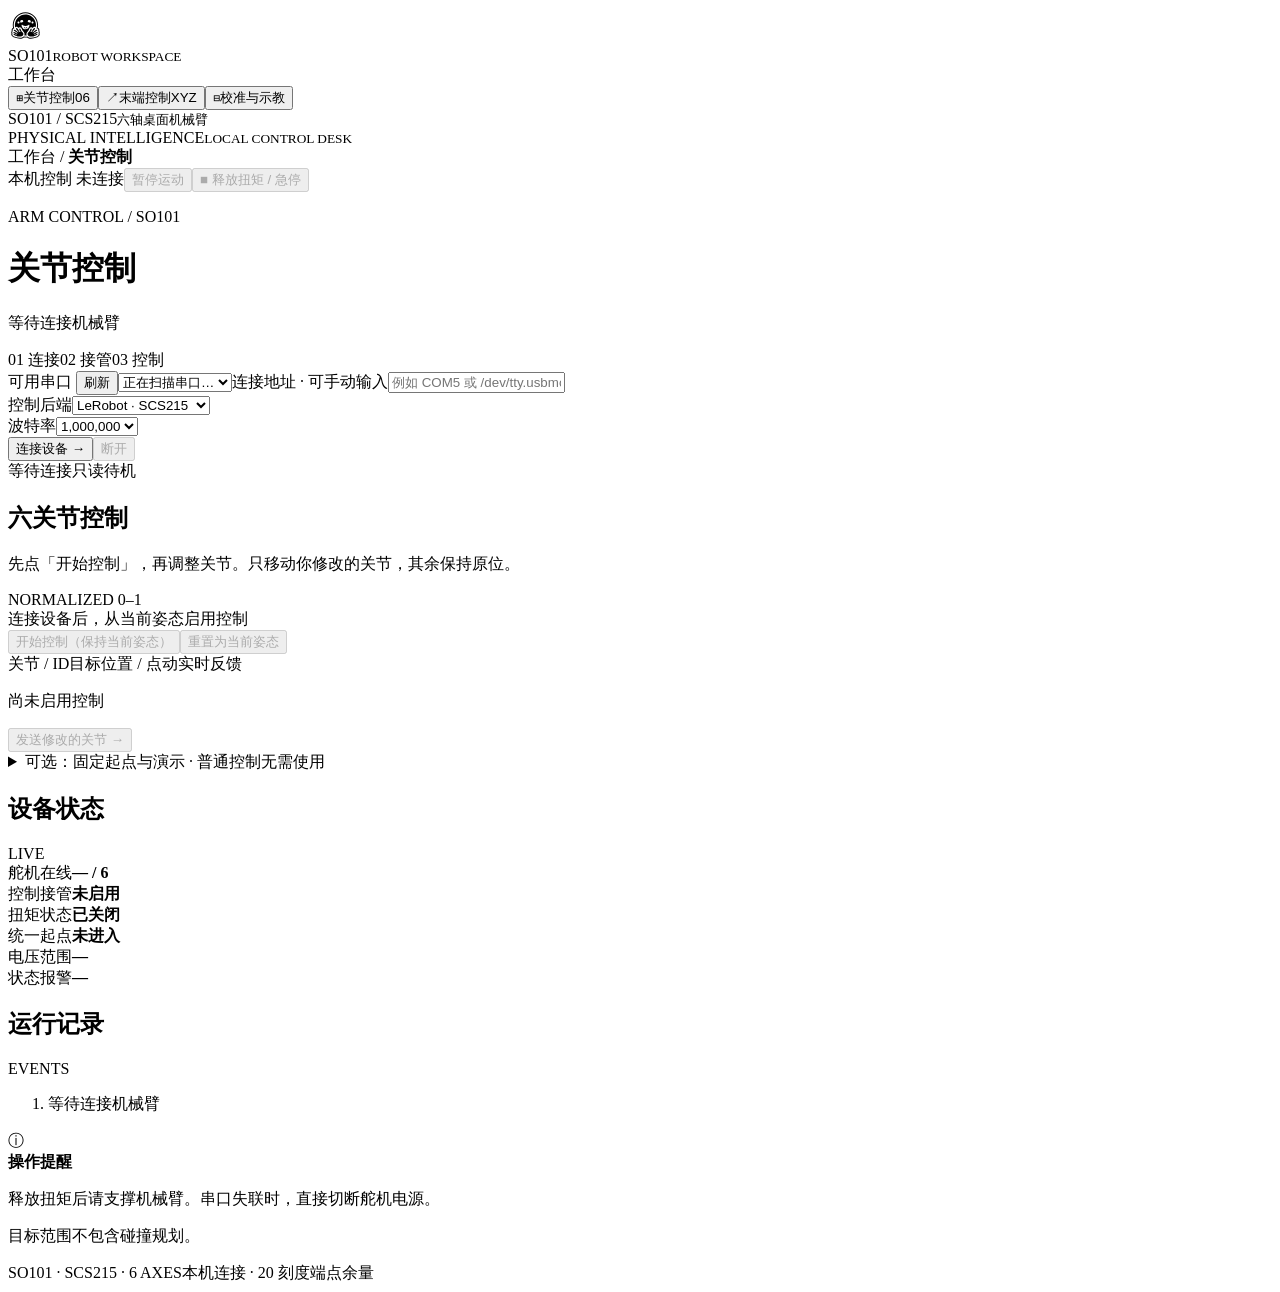
==== commit 693c4906: "Merge pull request #7 from EAI-Course-2026/codex/so101-cartesian-desk Unify current-pose joint and C" ====
--- a/src/eai_robot/arm/desk_assets/index.html
+++ b/src/eai_robot/arm/desk_assets/index.html
@@ -3,74 +3,85 @@
 <head>
   <meta charset="utf-8">
   <meta name="viewport" content="width=device-width, initial-scale=1">
-  <meta name="theme-color" content="#121d26">
-  <title>SO101 · 六关节控制台</title>
+  <meta name="theme-color" content="#202329">
+  <title>SO101 · 机械臂工作台</title>
   <link rel="stylesheet" href="/app.css">
   <script src="/app.js" defer></script>
 </head>
 <body>
   <div class="app-shell">
-    <header class="topbar">
-      <div class="brand"><span class="brand-symbol">S<span class="brand-dot">●</span></span><span>SO101<span class="brand-sub">/ CONTROL DESK</span></span></div>
-      <div class="header-right"><span class="eyebrow">SCS215 · 6 AXES</span><span id="connection-badge" class="status-pill"><i></i> 未连接</span></div>
-    </header>
-
-    <main>
-      <section class="hero">
-        <div>
-          <p class="kicker">PHYSICAL INTELLIGENCE LAB / 02</p>
-          <h1>让六个关节，<br><em>听从你的指尖。</em></h1>
-          <p class="hero-copy">先连接，再进入已校准的统一起点。拖动六个滑杆设置目标，一次发送六台舵机；也可以直接播放已验证的演示动作。</p>
+    <aside class="navigation">
+      <div class="brand"><!-- Official Hugging Face monochrome SVG: https://huggingface.co/brand -->
+      <span class="brand-symbol brand-hf"><img src="[data-uri]" alt="Hugging Face" width="35" height="35"></span><div>SO101<small>ROBOT WORKSPACE</small></div></div>
+      <div class="nav-caption">工作台</div>
+      <nav aria-label="工作台导航"><button id="control-tab" class="nav-item active" aria-current="page" aria-controls="control-view" data-view="control"><span aria-hidden="true">⊞</span>关节控制<span class="nav-count">06</span></button><button id="cartesian-tab" class="nav-item" aria-controls="cartesian-view" data-view="cartesian"><span aria-hidden="true">↗</span>末端控制<span class="nav-count">XYZ</span></button><button id="calibration-tab" class="nav-item" aria-controls="calibration-view" data-view="calibration"><span aria-hidden="true">⊟</span>校准与示教</button></nav>
+      <div class="nav-device"><span class="device-dot"></span><div>SO101 / SCS215<small>六轴桌面机械臂</small></div></div>
+      <div class="nav-footer">PHYSICAL INTELLIGENCE<small>LOCAL CONTROL DESK</small></div>
+    </aside>
+    <div class="workspace">
+      <header class="topbar"><div class="breadcrumb">工作台 <span>/</span> <strong id="page-name">关节控制</strong></div><div class="header-right"><span class="local-label">本机控制</span><span id="connection-badge" class="status-pill"><i></i> 未连接</span><button id="pause-btn" class="button button-ghost" disabled>暂停运动</button><button id="stop-btn" class="stop-button" disabled><span aria-hidden="true">■</span> 释放扭矩 / 急停</button></div></header>
+      <main>
+        <div class="page-heading"><div><p class="kicker">ARM CONTROL / SO101</p><h1 id="page-title">关节控制</h1><p id="hero-state">等待连接机械臂</p></div><div class="workflow"><span id="step-connect">01 连接</span><i></i><span id="step-enable">02 接管</span><i></i><span id="step-control">03 控制</span></div></div>
+        <section class="panel connection-panel" aria-label="设备连接"><div id="connection-summary" hidden><strong>设备已连接</strong><small id="connection-summary-port"></small></div>
+          <div class="form-field port-field"><label for="port-select">可用串口 <button id="refresh-ports-btn" class="port-refresh" type="button">刷新</button></label><select id="port-select" aria-label="可用串口"><option value="">正在扫描串口…</option></select><label class="manual-port-label" for="device-port">连接地址 · 可手动输入</label><input id="device-port" type="text" spellcheck="false" autocomplete="off" placeholder="例如 COM5 或 /dev/tty.usbmodem…"></div>
+          <div class="form-field"><label for="backend">控制后端</label><select id="backend"><option value="lerobot">LeRobot · SCS215</option><option value="serial">原生串口 · 诊断对照</option></select></div>
+          <div class="form-field baud-field"><label for="baudrate">波特率</label><select id="baudrate"><option value="1000000">1,000,000</option><option value="500000">500,000</option><option value="250000">250,000</option><option value="115200">115,200</option></select></div>
+          <button id="connect-btn" class="button button-dark">连接设备 <span aria-hidden="true">→</span></button><button id="disconnect-btn" class="button button-ghost" disabled>断开</button>
+        </section>
+        <div class="status-ribbon" role="status" aria-live="polite"><span class="ribbon-bullet"></span><span id="status-text">等待连接</span><span id="motion-label">只读待机</span></div>
+        <div class="workspace-grid">
+          <div class="main-column">
+            <section id="control-view" aria-labelledby="control-tab">
+              <div class="panel arm-panel"><div class="panel-heading"><div><h2>六关节控制</h2><p>先点「开始控制」，再调整关节。只移动你修改的关节，其余保持原位。</p></div><span class="tag">NORMALIZED 0–1</span></div>
+                <div class="arm-panel-top"><span id="control-hint">连接设备后，从当前姿态启用控制</span><div class="arm-panel-actions"><button id="enable-btn" class="button button-primary" disabled>开始控制（保持当前姿态）</button><button id="reset-target-btn" class="button button-plain" disabled>重置为当前姿态</button></div></div>
+                <div class="axis-header"><span>关节 / ID</span><span>目标位置 / 点动</span><span>实时反馈</span></div><div id="axis-list" class="axis-list"></div>
+                <div class="arm-panel-bottom"><p id="target-state">尚未启用控制</p><button id="send-btn" class="button button-primary" disabled>发送修改的关节 <span aria-hidden="true">→</span></button></div>
+              </div>
+              <details class="optional-motion"><summary>可选：固定起点与演示 · 普通控制无需使用</summary><div class="optional-home"><button id="home-btn" class="button button-ghost" disabled>移动到固定起点</button><p>仅用于预设路径，有额外的起始姿态要求。</p></div><div id="optional-status" role="status" aria-live="polite"></div><div class="section-head"><h2>动作演示</h2><p>自动归位 → 执行动作 → 返回起点</p></div>
+              <div class="demo-grid">
+                <article class="demo-card"><span class="demo-glyph" aria-hidden="true">↔</span><div><h3>夹爪开合</h3><p>夹爪两端往返，逐步停留</p></div><button data-demo="gripper" class="demo-button" aria-label="开始夹爪开合演示" disabled>↗</button></article>
+                <article class="demo-card"><span class="demo-glyph" aria-hidden="true">⤨</span><div><h3>左右展示</h3><p>底座、腕部与夹爪联动</p></div><button data-demo="showcase" class="demo-button" aria-label="开始左右展示演示" disabled>↗</button></article>
+                <article class="demo-card"><span class="demo-glyph" aria-hidden="true">⌁</span><div><h3>空载转运</h3><p>A 侧夹持，B 侧模拟释放</p></div><button data-demo="transfer" class="demo-button" aria-label="开始空载转运演示" disabled>↗</button></article>
+              </div>
+              </details>
+            </section>
+            <section id="cartesian-view" hidden aria-labelledby="cartesian-tab">
+              <div class="panel tcp-panel">
+                <div class="panel-heading"><div><h2>末端位置</h2><p>底座坐标系 · mm · 编码器经过模型推算</p></div><span class="tag">POSITION / XYZ</span></div>
+                <div class="tcp-readings"><div><span>X</span><strong id="tcp-x">—</strong></div><div><span>Y</span><strong id="tcp-y">—</strong></div><div><span>Z</span><strong id="tcp-z">—</strong></div></div>
+                <div class="tcp-feedback"><span id="tcp-target">目标 —</span><span id="tcp-error">跟随误差 —</span></div>
+                <div class="tcp-enable"><p id="tcp-hint">连接设备后，从当前姿态接管；无需归位。</p><button id="tcp-enable-btn" class="button button-primary" disabled>开始控制（保持当前姿态）</button></div>
+              </div>
+              <div class="panel tcp-drive-panel">
+                <div class="panel-heading"><div><h2>方向移动</h2><p>连续模式按住移动，松开保持；单步模式点击移动一次。</p></div><span class="tag">BASE FRAME</span></div>
+                <div class="tcp-settings"><div class="mode-switch" role="group" aria-label="末端移动方式"><button id="continuous-mode" class="active" aria-pressed="true">连续移动</button><button id="step-mode" aria-pressed="false">单步移动</button></div><label>速度 mm/s <input id="tcp-speed" type="number" min="2" max="30" step="1" value="15"></label><div class="speed-presets"><button data-speed="5">5</button><button data-speed="15" class="active">15</button><button data-speed="30">30</button></div><label id="step-distance-wrap" hidden>单步 mm <select id="tcp-distance"><option>1</option><option selected>5</option><option>10</option></select></label></div>
+                <div class="coordinate-guide"><svg viewBox="0 0 150 62" role="img" aria-label="底座坐标示意：X 前、Y 左、Z 上"><path d="M65 45 L122 45 M65 45 L27 58 M65 45 L65 10" stroke="#8793a0" fill="none"/><path d="M116 41 L123 45 L116 49 M31 53 L26 58 L34 58 M61 16 L65 9 L69 16" stroke="#e76b31" fill="none"/><text x="127" y="49">X</text><text x="12" y="61">Y</text><text x="73" y="14">Z</text><rect x="61" y="41" width="8" height="8" fill="#34414e"/></svg><p>底座坐标示意<br>方向以模型为准，与屏幕视角无关</p></div><div class="tcp-directions"><button data-direction="1,0,0" aria-label="末端 X 正向" disabled><strong>+X</strong><small>W · 前</small></button><button data-direction="0,1,0" aria-label="末端 Y 正向" disabled><strong>+Y</strong><small>A · 左</small></button><button data-direction="0,0,1" aria-label="末端 Z 正向" disabled><strong>+Z</strong><small>R · 上</small></button><button data-direction="-1,0,0" aria-label="末端 X 负向" disabled><strong>−X</strong><small>S · 后</small></button><button data-direction="0,-1,0" aria-label="末端 Y 负向" disabled><strong>−Y</strong><small>D · 右</small></button><button data-direction="0,0,-1" aria-label="末端 Z 负向" disabled><strong>−Z</strong><small>F · 下</small></button></div>
+                <div class="keyboard-bar"><button id="keyboard-btn" class="button button-dark" aria-pressed="false" disabled>开启键盘控制</button><p id="keyboard-hint">W/S：X± · A/D：Y± · R/F：Z±<br>Esc 暂停并保持扭矩 · 空格立即释放扭矩</p></div>
+                <p id="tcp-notice" role="status" aria-live="polite">只控制 XYZ，末端朝向可能变化。方向以底座坐标系为准。</p>
+              </div>
+              <div class="panel tcp-position-panel">
+                <div class="panel-heading"><div><h2>指定位置 · 直线移动</h2><p>先预览整条路径，再执行。路径可解不代表通过碰撞检查。</p></div></div>
+                <div class="xyz-inputs"><label>X / mm<input id="target-x" type="number" step="1"></label><label>Y / mm<input id="target-y" type="number" step="1"></label><label>Z / mm<input id="target-z" type="number" step="1"></label></div>
+                <div class="tcp-position-actions"><button id="tcp-copy" class="button button-ghost" disabled>填入当前位置</button><button id="tcp-preview" class="button button-dark" disabled>预览路径</button><button id="tcp-execute" class="button button-primary" disabled>执行直线移动</button></div>
+                <div id="path-preview" hidden><div class="path-projections"><div><span>XY · 俯视 / mm</span><svg id="path-xy" viewBox="0 0 300 150" role="img" aria-label="直线路径 XY 预览"></svg></div><div><span>XZ · 侧视 / mm</span><svg id="path-xz" viewBox="0 0 300 150" role="img" aria-label="直线路径 XZ 预览"></svg></div></div><p id="path-summary"></p><p id="path-joints"></p></div>
+              </div>
+              <div class="panel tcp-gripper-panel"><div><h2>夹爪 · 独立控制</h2><p>夹爪不参与 XYZ 求解，末端运动期间保持原位。</p></div><button id="tcp-grip-minus" class="button button-ghost" disabled>−5 刻度</button><button id="tcp-grip-plus" class="button button-ghost" disabled>+5 刻度</button><strong id="tcp-grip-feedback">—</strong></div>
+            </section>
+            <section id="calibration-view" hidden aria-labelledby="calibration-tab">
+              <div class="panel calibration-panel"><div class="panel-heading"><div><h2>校准与起点示教</h2><p>采集当前机械臂的位置，另存参数文件。</p></div><span class="tag">READ ONLY CAPTURE</span></div>
+                <div class="calibration-note"><strong>先支撑机械臂，并释放扭矩</strong><p>逐关节摆到安全端点，分别采集 0 和 1。新校准另存为文件，不写入舵机 EEPROM；普通控制可独立启用，归位与演示需要匹配的起点。</p></div><div id="calibration-list" class="calibration-list"></div><div class="calibration-actions"><button id="teach-btn" class="button button-ghost" disabled>采集当前姿态为新起点</button><button id="save-cal-btn" class="button button-primary" disabled>另存 12 个校准端点</button></div>
+              </div>
+            </section>
+          </div>
+          <aside class="side-column">
+            <div class="telemetry-panel panel"><div class="aside-heading"><h2>设备状态</h2><span class="live-label">LIVE</span></div><div class="telemetry-row"><span>舵机在线</span><strong id="online-count">— / 6</strong></div><div class="telemetry-row"><span>控制接管</span><strong id="control-state">未启用</strong></div><div class="telemetry-row"><span>扭矩状态</span><strong id="torque-state">已关闭</strong></div><div class="telemetry-row"><span>统一起点</span><strong id="home-state">未进入</strong></div><div class="telemetry-row"><span>电压范围</span><strong id="voltage-range">—</strong></div><div class="telemetry-row"><span>状态报警</span><strong id="fault-count">—</strong></div></div>
+            <div class="log-panel panel"><div class="aside-heading"><h2>运行记录</h2><span class="tag">EVENTS</span></div><ol id="event-list" aria-live="polite"><li>等待连接机械臂</li></ol></div>
+            <div class="safety-note"><span aria-hidden="true">ⓘ</span><div><strong>操作提醒</strong><p>释放扭矩后请支撑机械臂。串口失联时，直接切断舵机电源。</p><p>目标范围不包含碰撞规划。</p></div></div>
+          </aside>
         </div>
-        <div class="hero-meter" aria-label="当前连接摘要">
-          <div class="meter-mark">06<span> / 06</span></div>
-          <span class="meter-line"></span>
-          <p id="hero-state">等待连接机械臂</p>
-          <small>端口只在本机使用 · 页面关闭后自动释放扭矩</small>
-        </div>
-      </section>
-
-      <div class="status-ribbon" role="status" aria-live="polite"><span class="ribbon-bullet"></span><span id="status-text">等待连接</span><span id="motion-label">READ ONLY</span></div>
-
-      <section class="workspace-grid">
-        <div class="main-column">
-          <div class="section-head"><div><span class="section-index">01 / SETUP</span><h2>连接设备</h2></div><p>连接时只读取 ID、型号和状态，不会移动。</p></div>
-          <div class="panel connection-panel">
-            <div class="form-field port-field"><label for="device-port">串口设备</label><input id="device-port" type="text" spellcheck="false" autocomplete="off" placeholder="串口名称，例如 COM5"></div>
-            <div class="form-field"><label for="backend">控制后端</label><select id="backend"><option value="lerobot">LeRobot · SCS215 适配</option><option value="serial">原生串口 · 诊断对照</option></select></div>
-            <div class="form-field baud-field"><label for="baudrate">波特率</label><select id="baudrate"><option value="1000000">1,000,000</option><option value="500000">500,000</option><option value="250000">250,000</option><option value="115200">115,200</option></select></div>
-            <button id="connect-btn" class="button button-dark">连接机械臂 <span aria-hidden="true">↗</span></button>
-            <button id="disconnect-btn" class="button button-ghost" disabled>断开</button>
-          </div>
-
-          <div class="section-head control-head"><div><span class="section-index">02 / LIVE CONTROL</span><h2>六关节控制</h2></div><p>滑杆为校准后的 0–1 数值，并限于本台机械臂的演示入口范围。</p></div>
-          <div class="panel arm-panel">
-            <div class="arm-panel-top"><div><span class="mini-eyebrow">CURRENT CONFIGURATION</span><strong>先归位，再控制</strong></div><div class="arm-panel-actions"><button id="home-btn" class="button button-light" disabled>◎ 进入统一起点</button><button id="reset-target-btn" class="button button-plain" disabled>目标 ← 当前反馈</button></div></div>
-            <div class="axis-header"><span>关节 / ID</span><span>校准范围内目标</span><span>反馈刻度</span></div>
-            <div id="axis-list" class="axis-list"></div>
-            <div class="arm-panel-bottom"><p>一次同步发送六个目标。控制范围在校准端点内缩 20 刻度；进入起点前不会启用滑杆运动。</p><button id="send-btn" class="button button-primary" disabled>发送六关节目标 <span aria-hidden="true">→</span></button></div>
-          </div>
-
-          <div class="section-head"><div><span class="section-index">03 / CHOREOGRAPHY</span><h2>一键演示</h2></div><p>每次都先从当前姿态归位，再开始动作。</p></div>
-          <div class="demo-grid">
-            <article class="demo-card"><span class="demo-number">01</span><span class="demo-glyph">↔</span><h3>夹爪开合</h3><p>两端往返，约 310 刻度目标跨度。每步停留，方便近景拍摄。</p><button data-demo="gripper" class="button demo-button" disabled>开始演示 <span>↗</span></button></article>
-            <article class="demo-card"><span class="demo-number">02</span><span class="demo-glyph">⤨</span><h3>左右展示</h3><p>底座与腕部左右转动，配合明显的夹爪变化。</p><button data-demo="showcase" class="button demo-button" disabled>开始演示 <span>↗</span></button></article>
-            <article class="demo-card"><span class="demo-number">03</span><span class="demo-glyph">⌁</span><h3>空载转运</h3><p>A 侧探出、模拟夹持、转到 B 侧并模拟释放。</p><button data-demo="transfer" class="button demo-button" disabled>开始演示 <span>↗</span></button></article>
-          </div>
-        </div>
-
-        <aside class="side-column">
-          <div class="safety-panel"><div class="safety-top"><span class="safety-icon">!</span><span>硬件停止</span></div><h2>停止并<br>释放扭矩</h2><p>任何动作中都可请求停止。机械臂退出后需继续支撑。</p><button id="stop-btn" class="stop-button" disabled>■　停止 / 释放扭矩</button><small>如果串口失联，直接切断舵机电源。</small></div>
-          <div class="telemetry-panel"><span class="section-index">LIVE TELEMETRY</span><h3>实时状态</h3><div class="telemetry-row"><span>舵机在线</span><strong id="online-count">— / 6</strong></div><div class="telemetry-row"><span>扭矩</span><strong id="torque-state">关闭</strong></div><div class="telemetry-row"><span>统一起点</span><strong id="home-state">未进入</strong></div><div class="telemetry-row"><span>电压范围</span><strong id="voltage-range">—</strong></div><div class="telemetry-row"><span>状态报警</span><strong id="fault-count">—</strong></div></div>
-          <div class="log-panel"><div class="log-head"><span class="section-index">EVENT LOG</span><h3>运行记录</h3></div><ol id="event-list" aria-live="polite"><li>等待连接机械臂</li></ol></div>
-        </aside>
-      </section>
-
-      <section class="calibration-section"><div class="section-head"><div><span class="section-index">04 / CALIBRATION</span><h2>校准工作台</h2></div><p>只读查看已有参数；另存手动采集，不改写舵机 EEPROM。</p></div>
-        <div class="panel calibration-panel"><div class="calibration-note"><strong>手动端点采集</strong><p>停止并支撑机械臂后，逐关节摆到希望的 0 和 1 安全端点，分别点击采集。新校准会另存为文件；启用前需重新示教匹配的统一起点。</p></div><div id="calibration-list" class="calibration-list"></div><div class="calibration-actions"><button id="save-cal-btn" class="button button-light" disabled>保存 12 个端点为新校准</button><button id="teach-btn" class="button button-plain" disabled>只读采集当前姿态为新起点</button></div></div>
-      </section>
-      <footer>SO101 / SCS215　·　本机控制界面　·　目标不含碰撞规划</footer>
-    </main>
+        <footer><span>SO101 · SCS215 · 6 AXES</span><span>本机连接 · 20 刻度端点余量</span></footer>
+      </main>
+    </div>
   </div>
 </body>
 </html>
